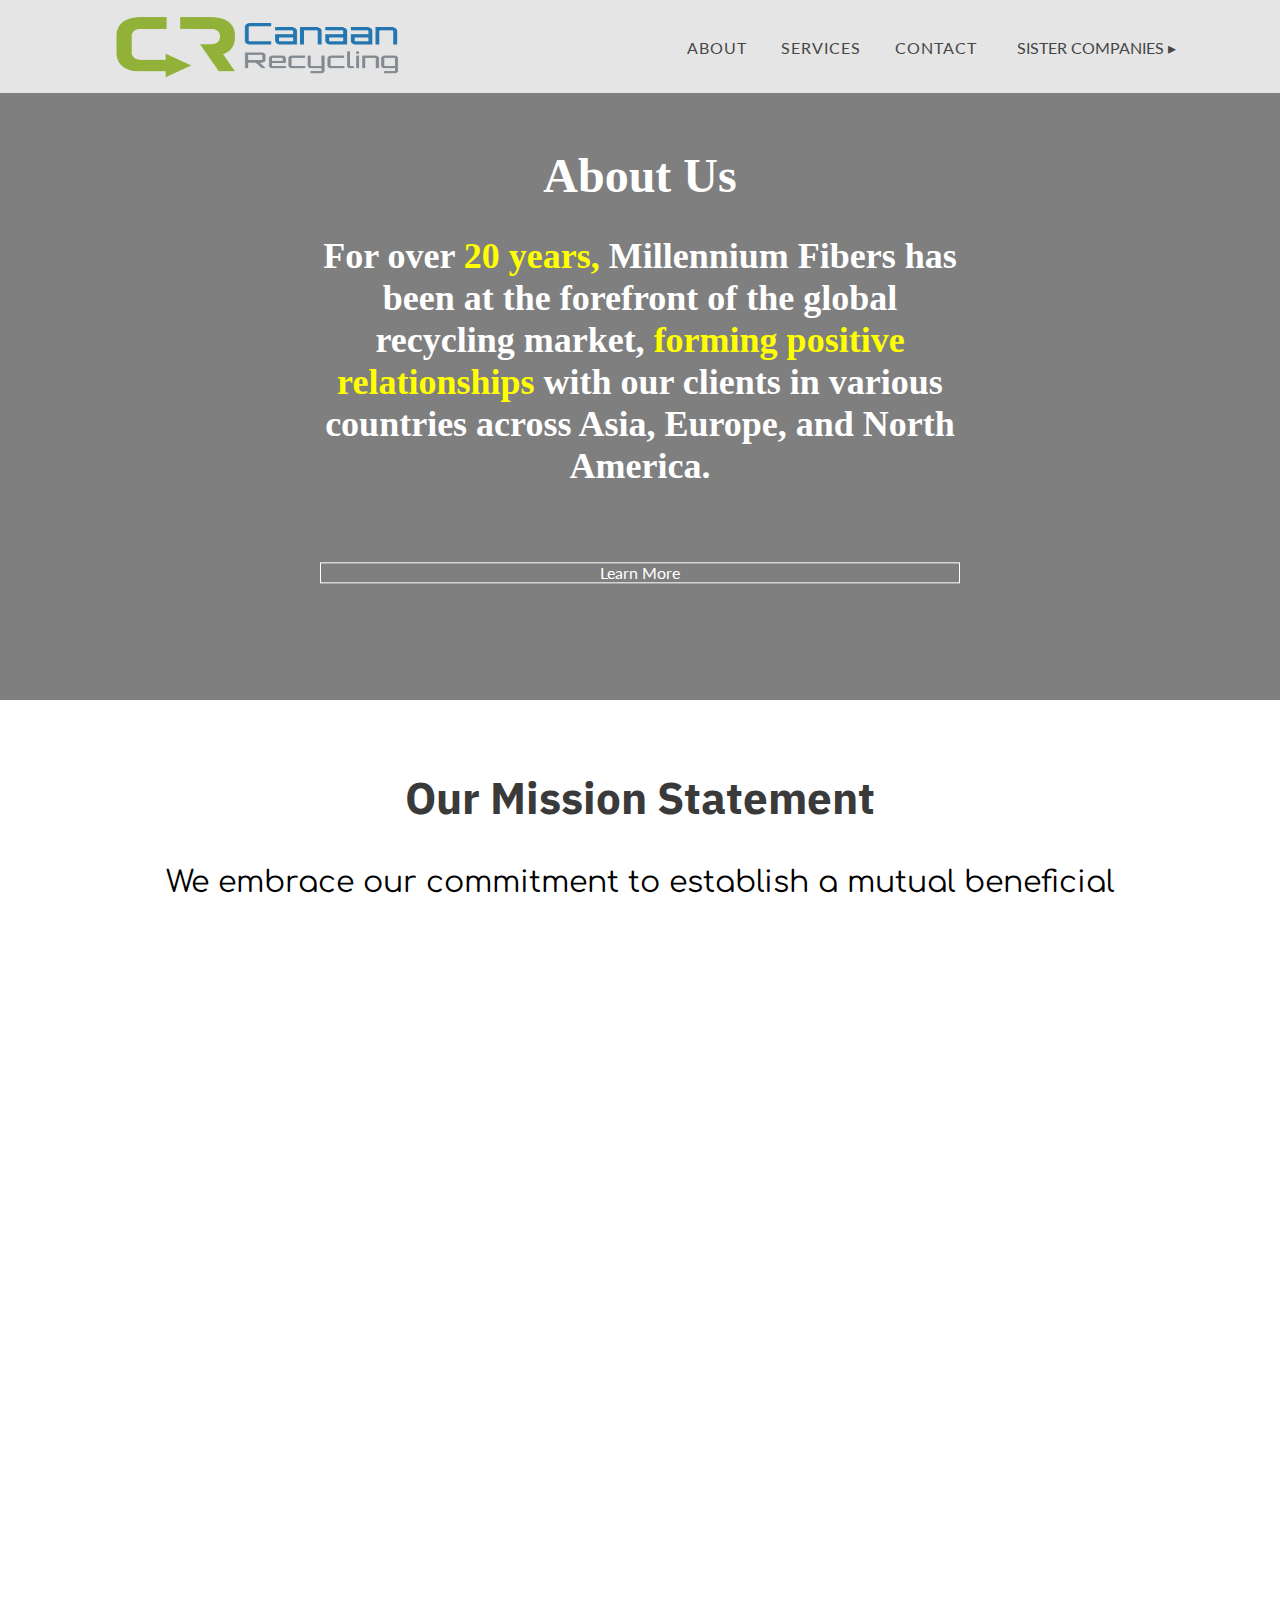
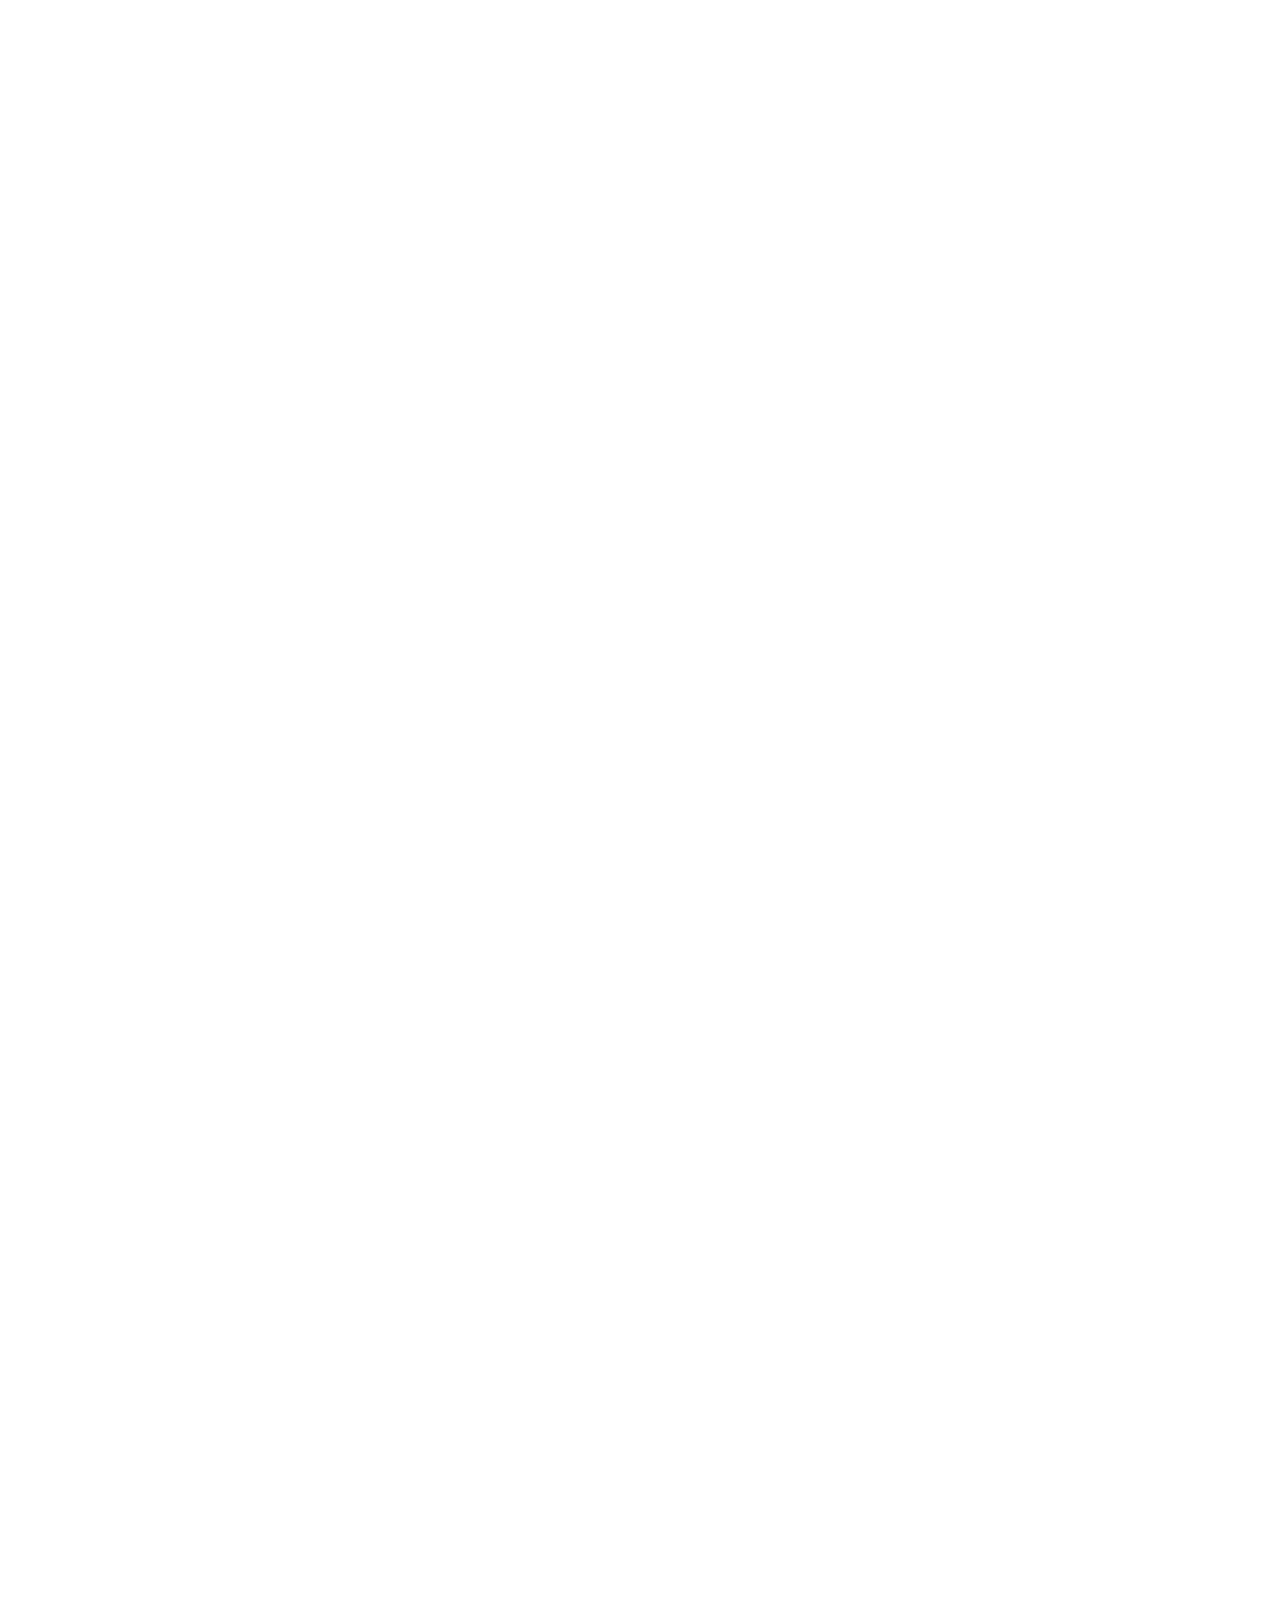
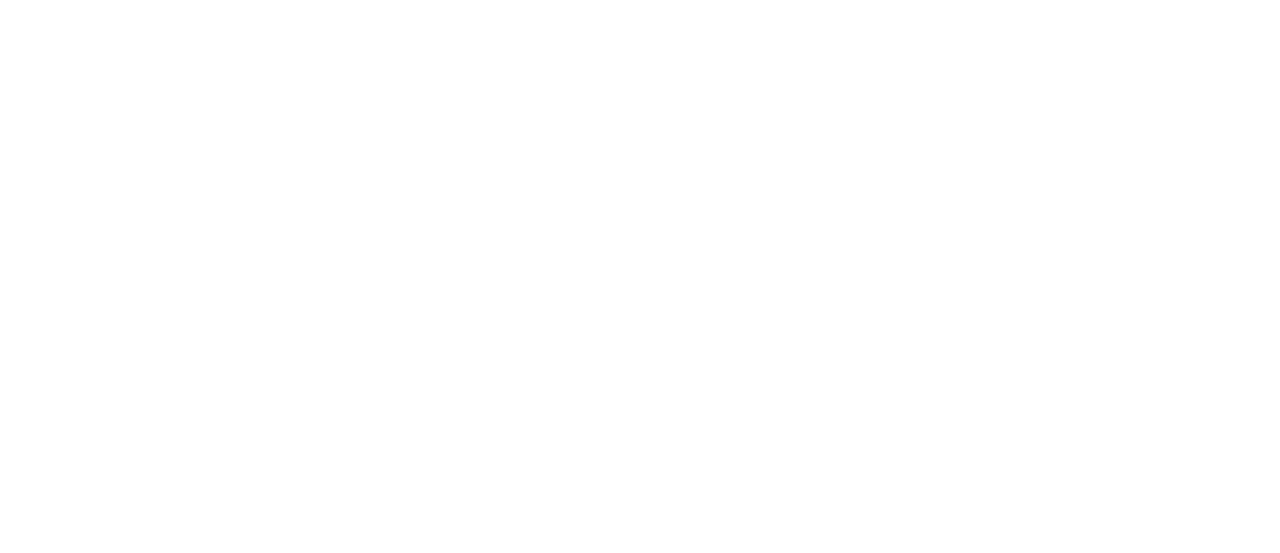
==== html/about.html @ 32dea56d "Added new logos and setting up template from MF website. So far we have home and about pages. Will a" ====
<!DOCTYPE html>
<html>
<head>
    <meta charset="utf-8">
    <title>Millennium Fibers - About Us</title>

    <link rel="icon" href="images/cxlogo.png">
    <!-- <link rel="stylesheet" media="screen and (min-width: 100px) and (max-width: 380px)" type="text/css" href="styles/mobileStyleSheet.css"> -->
    <link rel="stylesheet" type="text/css"
          href="../css/styles.css">
    <meta name="viewport" content="width=device-width, initial-scale=1">

</head>

<body>

<!-- Contains entire page -->
<div class="header-wrapper">
    <div class="nav-header">
        <div class="nav-logo-div">
            <a href="../index.html"><img src="../images/cr-logo-72.png" alt="Company Logo"></a>
        </div>

        <label for="toggle">&#8801;</label>
        <input type="checkbox" id="toggle"/>

        <ul class="navbar-nav">
            <li><a href=html/about.html>ABOUT</a></li>
            <li><a href="#">SERVICES</a></li>
            <li><a href="#">CONTACT</a></li>
            <li>
                <!--<a href="http://www.canaanxpress.com" target="_blank">SISTER COMPANIES</a>-->
                <div class="dropdown">
                    <button class="dropbtn" onClick="myFunction()">SISTER COMPANIES </button>

                    <div id="myDropdown" class="dropdown-content">
                        <a href="http://www.canaanxpress.com" target="_blank">CANAAN XPRESS</a>
                        <a href="http://www.millenniumfibers.com" target="_blank">MILLENNIUM FIBERS</a>
                    </div>
                </div>
            </li>
        </ul>
    </div>
</div>

<div id="page-container">
    <div id="main">

        <div class="bottles-img-container" style="height: 700px; margin-bottom: 0;">
            <div class="tint"></div>
            <div class="centered" id="aboutUsCentered">
                <h1>About Us</h1>
                <h2>For over <span style="color: yellow; font-family: 'Tinos', serif;">20 years,</span> Millennium Fibers has been at the forefront of the global recycling market,
                    <span style="color: yellow; font-family: 'Tinos', serif;">forming positive relationships</span> with our clients in various countries across Asia, Europe, and North America.</h2>
                <a class="learn-more-btn" href="#jumpToChart" style="padding: 0;">Learn More</a>
            </div>
        </div>

        <div class="below-main">
           <h1>Our Mission Statement</h1>
            <p>We embrace our commitment to establish a mutual beneficial relationship with
            our supplier on a long term basis.</p>
        </div>
        <div class="third-div">
            <div class="left-div" style="position: relative;">
                <h2 style="margin-top: 0;" id="h2-next-to-seal">Millennium Fibers, Inc.</h2>
                <img src="../images/mf-seal-gold.png" alt="Company Seal" class="seal">
                <p class="about-text">Established in 1998, Millennium Fibers is a diversified recycling firm that produces and transacts
                    fiber materials among domestic and international markets. </p>
                <p class="about-text" style="margin-bottom: 40px;"> Representatives of our company understand the dynamics of this industry
                    and our analysis on commodity trends secure competitive prices for both up
                    and downswing markets.</p>
                <a class="contact-us-btn" href="../html/contact.html">Contact Us</a>
            </div><div class="right-div">
            <img src="../images/about-splash-image.jpg" alt="Assorted Material photo">
        </div>
        </div>

        <div class="fourth-div">
            <div class="right-div" id="right-id">
                <img src="../images/material.jpg" alt="material">
            </div><div class="left-div">
                <h2>All Dimensions of Paper Commodities</h2>
                <p class="about-text">Millennium Fibers has aggressively extended its corporate structure
                since our initial incorporation. Our partnership with more than 300
                suppliers over the United States enables us to include production segments
                of secondary fibers during this vertical integration. Therefore,
                our services extend to cover all dimensions of paper commodities:</p>
            </div>
        </div>

        <div class="bar-div">
            <ul>
                <li>Old Corrugated Containers (OCC)</li>
                <li>Old News Papers (ONP)</li>
                <li>White Ledger</li>
                <li>Office Paper</li>
                <li id="jumpToChart">Hard White</li>
            </ul>
            <p style="padding-bottom: 40px; padding-left: 10px;">And many more!</p>
        </div>
        <div class="fifth-div">
            <div class="left-div">
                <h2 style="margin-top: 0;">Solid Domestic & International Networks</h2>
                <p class="about-text">We are proud to be a leading supplier to China, currently the most active and
                opportunistic market in recycling. We've established solid international relationships
                with Asia, India, Malaysia, and Europe, which allowed our potential to grow in
                paper tonnage and customer/supplier base.</p>
                <p class="about-text">In addition to our success overseas, Millennium Fibers is confident in its domestic
                services offered throughout the United States and Canada. Numerous mills support
                us in addition to our regular business with America: the behemoth of the recycling industry.
                These connections demonstrate our capability as an entrepreneur and therefore will guarantee
                your complete satisfaction with our service.</p>
            </div><div class="right-div" id="twoPics">
            <img src="../images/mf-flowchart-black.png" alt="Company Flowchart">
            <img src="../images/sky-containers.jpeg" alt="Containers Open Sky" id="bottomPic">
        </div>
        </div>
        <div class="sixth-div">
            <div class="right-div" id="right-id-2">
                <img src="../images/ISRI.jpg" alt="Containers Open Sky Photo" style="margin-top: 10px;">
            </div><div class="left-div">
            <h2>Growth with Dedication</h2>
            <p class="about-text">As Millenium Fibers continues as a strong leader in the
            recycling market, we strive to transcend our growth margin and corporate image, as well
            as consumer expectations. We proudly declare our membership in the institute of
            Scrap Recycling Industries (ISRI) and Paper Scrap Chapter (PSI), our initial approach
            to access a larger consumer directory as we continue to amass our reputation.</p>
        </div>
        </div>

        <div class="footer-div">

            <div style="">
                <img src="../images/cr-footer-logo-300.png" alt="Company Logo 2" id="footer-img">
                <p class="address">Phone: (516) 887-2940</p>
                <p class="address">Fax: (973) 710-4654 </p>
                <p class="address">60 S. Franklin Ave. Valley Stream, NY 11580</p>
                <a id="copyright" style="font-size: 16px;" href="http://www.nickpinzon.com" target="_blank">&#xA9; 2019&nbsp;&nbsp;&nbsp;nickpinzon.com</a>
            </div>

        </div>

    </div>


</div>


</body>

</html>
---- css/styles.css ----
@import url('https://fonts.googleapis.com/css?family=Libre+Baskerville&display=swap');
@import url('https://fonts.googleapis.com/css?family=Lato');
@import url('https://fonts.googleapis.com/css?family=Tinos&display=swap');
@import url('https://fonts.googleapis.com/css?family=IBM+Plex+Sans:700&display=swap');
@import url('https://fonts.googleapis.com/css?family=Comfortaa|IBM+Plex+Sans:100,700&display=swap');
@import url('https://fonts.googleapis.com/css?family=Comfortaa|IBM+Plex+Sans:100,700|Quicksand&display=swap');
@import url('https://fonts.googleapis.com/css?family=Questrial&display=swap');

html, body {
    height: 100%;
    background-color: #fff !important;
    overflow-x: hidden !important;
}

body {
    position: relative;
    min-height: 100%;
    overflow-x: auto;
    margin: 0;
}

/* Dropdown Button */
.dropbtn {
    color: #383838;
    font-family: 'Lato', sans-serif;
    font-size: 16px;
    border: none;
    cursor: pointer;
    /*padding: 0 0 3px 0;*/
    transition: .5s;
    display: inline-block;
    /*margin-top: 41px;*/
    background: transparent;
}

/* Dropdown button on hover & focus */
.dropbtn:hover, .dropbtn:focus {
    outline: 0;

}

.dropbtn:hover {
    /*color: #d9d9d9;*/
}

.dropdown-content a:hover:before{
    visibility: hidden;
}

/* Change color of dropdown links on hover */
.dropdown-content a:hover {
    /*background-color: #ddd;*/
    color: #383838;
    font-size: 20px;
}

/* The container <div> - needed to position the dropdown content */
.dropdown {
    position: relative;
    display: inline-block;
}

/* Dropdown Content (Hidden by Default) */
.dropdown-content {
    display: none;
    position: absolute;
    background-color: #f1f1f1;
    min-width: 160px;
    box-shadow: 0px 8px 16px 0px rgba(0,0,0,0.2);
    z-index: 1;
    transition: visibility 0s .4s, opacity .4s, top .4s;
}



.dropdown-content a {
    color: #fff;
    display: block;
    padding: 0px 10px;
    text-decoration: none;
    transition: .5s;
}

.dropdown-content.show {
    visibility: visible;
    opacity: 1;
    transition: visibility 0s, opacity .4s, top .4s;
}

.dropdown-content.show a {
    padding: 0px;
    margin: 0px;
    color: #383838;
}


/* Links inside the dropdown */
.dropdown-content a {
    /*color: black;*/
    padding: 0px 16px;
    text-decoration: none;
    display: block;
}

/* Show the dropdown menu (use JS to add this class to the .dropdown-content container when the user clicks on the dropdown button) */
.show {
    display:block;
}

.hide {
    opacity: 0;
    height: 0 !important;
}

#myDropdown a {
    color: #383838;
    padding: 14px;
    -webkit-text-fill-color: #3a3a3a;
}

#myDropdown a:hover {
    color: #383838;
    font-size: 16px;
    opacity: 0.7;
}

#myDropdown a:before{
    visibility: hidden;
    color: #383838;
}

#toggle {
    display: none;
}

a {
    text-decoration: none;
    color: #FFF;
    white-space: nowrap;
}

a:visited{
    text-decoration: none;
    color: #fff;
}

a:active{
    text-decoration: none;
    color: #fff;
}

a:focus {
    text-decoration: none;
    color: #fff;
}

.header-wrapper {
    width: 100%;
    /*background-color: #fff;*/
    position: relative;
    z-index: 5;
    /*opacity: .9;*/
    /*top: 0;*/
    /*left: 0;*/
}


.header-img-container{
    position: relative;
    max-width: 1170px;
    background-color: #fff;
}

.header-img-container img{
    width: 1120px;
    margin-left: 20px;
    background-color: #fff;
}


.navbar-collapse{
    background-color: #61ADF8;
    width: 700px;

}

/*This contains the nav-header unordered list -- This is where we adjust the vertical height*/
.navbar-nav {
    height: 40px;
    text-align: center;
    margin: 20px auto 0 auto;
    display: inline-block;
    vertical-align: middle;
}

.header-wrapper{
    position: fixed;
    background: #fff;
    opacity: 0.8;
}

.nav-header {
    max-width: 1170px;
    margin: 0 auto;
}

.nav-logo-div{
    display: inline-block;
    margin-right: 220px;
}

.nav-logo-div a img{
    height: 73px;
    width: 300px;
    padding: 10px 0;
    vertical-align: middle;
    margin-left: 53px;
}

.navbar-nav li {
    display: inline-block;
    margin: 0 15px;
    position: relative;
}

.navbar-nav li a:hover {
    color: #fff;
}

.navbar-nav li a:before {
    content: "";
    position: absolute;
    width: 100%;
    height: 2px;
    top: 23px;
    left: 0;
    background-color: #383838;
    visibility: hidden;
    -webkit-transform: scaleX(0);
    transform: scaleX(0);
    -webkit-transition: all 0.3s ease-in-out 0s;
    transition: all 0.3s ease-in-out 0s;
}

.navbar-nav li a:hover:before {
    visibility: visible;
    -webkit-transform: scaleX(1);
    transform: scaleX(1);
}

.dropbtn:before {
    content: "";
    position: absolute;
    width: 100%;
    height: 2px;
    bottom: 0;
    left: 0;
    top: 23px;
    background-color: #383838;
    visibility: hidden;
    -webkit-transform: scaleX(0);
    transform: scaleX(0);
    -webkit-transition: all 0.3s ease-in-out 0s;
    transition: all 0.3s ease-in-out 0s;
}

.dropbtn:after{
    content: '\25b8';
}

.dropbtn:hover:after{
    content: '\25be';
}

.dropbtn:hover:before {
    visibility: visible;
    -webkit-transform: scaleX(1);
    transform: scaleX(1);

}

.navbar-nav li a {
    font-family: 'Lato', sans-serif;
    display: inline-block;
    -webkit-text-fill-color: #383838;
    letter-spacing: 1px;
    z-index: 2;
}

.container {
    min-width: 100%;
    position: fixed;
}


.wrap-header {
    background-color: white;
    margin: 0;
}

.truck-logo-subtext {
    color: #777;
    font-size: 20px;
}

.truck-logo-subtext:hover {
    color: #777;
    text-decoration: none;
}


#page-container {
    background-color: #fff;
    margin: 0 auto;
    width: 100%;
}

#main {
    margin: 0 auto;
    width: 100%;
    background-color: #fff;
    text-justify: inter-word;
}

#group-photo{
    height: 600px;
    width: 950px;
    border: 2px solid #d9d9d9;
}

#right-main{
    margin-top: 20px;
    display: inline-block;
    width: 745px;
    padding-left: 25px;
    margin-bottom: 15px;
}

#sidebar-img{
    height: 50px;
    width: 100px;
    padding-bottom: 7px;
}

.below-main{
    margin: 40px auto 0 auto;
    background-color: #fff;
    max-width: 1170px;
    padding: 0 58px;
    display: inline-block;
    text-align: center;
}

.below-main h1 {
    font-family: 'IBM Plex Sans', sans-serif;
    font-size: 44px;
    color: #3A3A3A;
}

.below-main p{
    font-family: 'Comfortaa', cursive;
    font-size: 30px;
    line-height: 54px;
    padding-left: 58px;
    padding-right: 58px;
}

.left-div{
    background: #fff;
    display: inline-block;
    vertical-align: top;
    text-align: left;
    max-width: 590px;
    padding-left: 53px;
}

.left-div h2 {
    font-family: 'IBM Plex Sans', sans-serif;
    color: #339933;
    font-size: 38px;
}

.left-div ul {
    margin-left: 40px;
}


.left-div ul li{
    font-family: 'Lato', sans-serif;
    margin: 25px 0;
    font-size: 22px;
}

.about-text{
    font-family: 'Quicksand', sans-serif;
    font-size: 24px;
    margin-right: 20px;
    line-height: 30px;
}

.right-div{
    background: #fff;
    display: inline-block;
    vertical-align: middle;
    max-width: 432px;
    padding-right: 53px;
}

#right-id{
    padding-left: 53px;
    padding-right: 0;
    margin-top: 43px;
}

#right-id-2{
    padding-left: 53px;
    padding-right: 0;
    margin-top: 43px;
}

#recycleLogo{
    max-height: 400px;
    max-width: 400px;
    height: auto;
    width: 100%;
    margin-top: 40px;
    margin-left: 32px;
}

.right-div img{
    width: 100%;
    max-height: 288px;
}

.third-div{
    margin: 80px auto 0 auto;
    max-width: 1170px;
}

.fourth-div{
    margin: 0 auto;
    max-width: 1170px;
}

.fifth-div{
    margin: 0 auto;
    max-width: 1170px;
}

.sixth-div{
    margin: 0 auto 50px auto;
    max-width: 1170px;
}

.bar-div{
    width: 100%;
    margin: 100px auto;
    background: #3A3A3A;
    text-align: center;
}

.bar-div ul li{
    font-family: 'IBM Plex Sans', sans-serif;
    display: inline-block;
    font-size: 32px;
    color: #e8e8e8;
    margin: 40px 45px 0 15px;
    font-weight: bold;
    list-style-type: inherit;
}

.bar-div p{
    font-family: 'IBM Plex Sans', sans-serif;
    font-size: 36px;
    color: #00cc00;
    font-weight: bold;
}

.column-div{
    margin: 100px auto 0 auto;
    max-width: 1370px;
    vertical-align: top;
    text-align: center;
}

.column-div h1{
    font-family: 'IBM Plex Sans', sans-serif;
    font-size: 46px;
    color: #339933;
}

.column{
    display: inline-block;
    margin: 0 3.1% 1em;
    padding: 15px;
    height: 100%;
    width: 301px;
    vertical-align: top;
    background: #fff;
}

#column-id{
    min-width: 290px;
    background: #3a3a3a;
    margin: 45px;
    border: 1px #fff solid;
    padding: 20px;
}

.column p{
    font-family: 'Questrial', sans-serif;
    color: #3A3A3A;
    font-size: 22px;
    text-align: center;
}

.column h3{
    font-family: 'Questrial', sans-serif;
    color: #3A3A3A;
    font-size: 28px;
}

.column h2{
    font-family: 'IBM Plex Sans', sans-serif;
    color: #339933;
    font-size: 30px;
    margin-bottom: 20px;
}

.phone-fax-container{
    margin-bottom: 25px;
    margin-right: 20px;
}

.phone-fax-container a{
    color: #fff;
    font-family: 'Quicksand', sans-serif;
    font-size: 22px;
}

.icon{
    height: 35px;
    width: 35px;
    vertical-align: middle;
    margin-right: 12px;
}

a .circle{
    border-radius: 50%;
    width: 100%;
    height: 100%;
    min-width: 301px;
    min-height: 268px;
    filter: brightness(75%);
    /*position: absolute;*/
    /*top: 0;*/
    /*left: 0;*/
    /*margin: 0;*/
    /*padding: 0;*/
}

a .circle:hover{
    transition: 0.4s ease;
    filter: brightness(100%);
}

a .circle:visited{
    transition: 0.4s ease;
}

.main-img-container {
    margin: 0 auto 50px auto;
    position: relative;
    text-align: center;
    min-height: 600px;
    background-image: url('../images/plains.jpg');
    background-size: cover;
}

.bottles-img-container {
    margin: 0 auto 50px auto;
    position: relative;
    text-align: center;
    min-height: 400px;
    background-image: url('../images/bottles-cropped.jpg');
    background-size: cover;
}

.tint{
    width: 100%;
    height: 100%;
    background: #000;
    opacity: 0.5;
    position: absolute;

}


.slide {
    width: 100%;
    /*min-width: 1080px;*/
    /*max-width: 1110px;*/
    text-align: center;
    transition: opacity 3s linear;
    filter: brightness(50%);
}

#commodities{
    font-family: 'Quicksand', sans-serif;
    font-size: 42px;
    color: #3a3a3a;
    padding-top: 60px;
}

.centered {
    position: absolute;
    top: 50%;
    left: 50%;
    transform: translate(-50%, -50%);
}

.centered h1{
    color: #fff;
    font-family: 'Tinos', serif;
    font-size: 48px;
}

.centered h2{
    color: #fff;
    font-family: 'Tinos', serif;
    font-size: 36px;
}

.pos-left {
    position: absolute;
    top: 30%;
    left: 15%;
    transform: translate(-15%, -30%);
}

.pos-left h1{
    color: #fff;
    font-family: 'Tinos', serif;
    font-size: 48px;
}

.learn-more-btn{
    display: block;
    border: 1px #fff solid;
    font-family: 'Lato', sans-serif;
    margin-top: 75px;
    padding: 10px 0;

}

.learn-more-btn:hover{
    background: #fff;
    -webkit-text-fill-color: #3A3A3A;
    transition: 0.4s ease;
}

.phone-num{
    color: #fff;

}

.phone-num:visited {
    color: #fff;
}

.phone-num:hover{
    transition: 0.4s ease;
    color: #00cc00;
}

.directions-btn{
    display: block;
    border: 1px #fff solid;
    font-family: 'Quicksand', sans-serif;
    /*margin-top: 75px;*/
    padding: 10px 0;
    color: #fff;
    font-size: 16px;

}

.directions-btn:visited{
    color: #fff;
}

.directions-btn:hover{
    border-color: #00cc00;
    color: #00cc00;
    transition: 0.4s ease;
}

.contact-us-btn{
    border: 1px #3a3a3a solid;
    font-family: 'Quicksand', sans-serif;
    margin-left: 3px;
    color: #3a3a3a;
    text-align: center;
    padding: 15px 50px;
    font-size: 24px;
}

.contact-us-btn:visited{
    background: #fff;
    -webkit-text-fill-color: #3a3a3a;
    transition: 0.4s ease;
}

.contact-us-btn:hover{
    background: #3a3a3a;
    -webkit-text-fill-color: #00cc00;
    transition: 0.4s ease;
}

.email-btn{
    display: block;
    border: 1px #3a3a3a solid;
    font-family: 'Quicksand', sans-serif;
    /*margin-top: 75px;*/
    padding: 10px 0;
    color: #3a3a3a;
    font-size: 16px;
    border-radius: 22px;

}

.email-btn:visited{
    color: #3a3a3a;
}

.email-btn:hover{
    background: #3a3a3a;
    color: #fff;
    transition: 0.4s ease;
}

.contact-main{

}

.contact-main h1{
    font-family: 'Quicksand', sans-serif;
    font-size: 38px;
    margin-top: 0;
}

#contactForm{
    /*background-color: maroon;*/
    display: inline-block;
    text-align: center;
    margin: 45px 0;
    width: 100%;
    max-width: 640px;
}

#contactForm p {
    padding: 20px 0 0 20px;
    font-size: 18px;
}

#contactForm input[type=text] {
    width: 45%;
    padding: 12px 20px;
    margin: 8px;
    box-sizing: border-box;
    font-family: 'Quicksand', sans-serif;
    font-size: 16px;
}

#contactForm button{
    width: 163px;
    height: 40px;
    font-family: 'Lato', sans-serif;
    background-color: #3a3a3a;
    color: #fff;
    font-size: 16px;
    border: 1px #fff solid;
}

#contactForm button:hover{
    border-color: #00cc00;
    color: #00cc00;
    transition: 0.4s ease;
    cursor: pointer;
}

#contactForm span{
    color: red;
    /*padding-left: 43px;*/
}

.g-recaptcha{
    margin-left: 18px;
}

span {
    font-family: 'Lato', sans-serif;
}

#contactForm textarea {
    width: 93.6%;
    padding: 12px 20px;
    margin: 8px 0;
    box-sizing: border-box;
    resize: vertical;
    font-family: 'Quicksand', sans-serif;
    font-size: 16px;
    height: 150px;
}

/* For Javascript */

.modalDialog {
    position: fixed;
    font-family: Arial, Helvetica, sans-serif;
    top: 0;
    right: 0;
    bottom: 0;
    left: 0;
    background: rgba(0,0,0,0.8);
    z-index: 99999;
    opacity:0;
    -webkit-transition: opacity 400ms ease-in;
    -moz-transition: opacity 400ms ease-in;
    transition: opacity 400ms ease-in;
    pointer-events: none;
}

.modalDialog div h2{
    font-family: 'Comfortaa', cursive;
    font-size: 26px;
}

.modalDialog div p{
    font-family: 'Quicksand', sans-serif;
    line-height: 30px;
    font-size: 20px;
}

.modalDialog:target {
    opacity:1;
    pointer-events: auto;
}

.modalDialog > div {
    width: 400px;
    position: relative;
    margin: 10% auto;
    padding: 5px 20px 13px 20px;
    /*background: -moz-linear-gradient(#fff, #999);*/
    background: #d9d9d9;
    /*background: -o-linear-gradient(#fff, #999);*/
}

.close {
    background: #606061;
    color: #FFFFFF;
    line-height: 25px;
    position: absolute;
    right: -12px;
    text-align: center;
    top: -10px;
    width: 24px;
    text-decoration: none;
    font-weight: bold;
    -webkit-border-radius: 12px;
    -moz-border-radius: 12px;
    border-radius: 12px;
    -moz-box-shadow: 1px 1px 3px #000;
    -webkit-box-shadow: 1px 1px 3px #000;
    box-shadow: 1px 1px 3px #000;
}

.cancel {
    color: #fff;
    text-align: center;
    background: #3A3A3A;
    padding: 10px 0;
    display: block;
}

.close:hover {
    background: red;
}

.cancel:hover {
    opacity: 0.8;
}

/* End JavaScript CSS */

.footer-div {
    background-color: #05386b;
    height: 250px;
    width: 100%;
    padding-bottom: 10px;
}

.footer-div div{
    text-align: center;
}


#footer-img{
    height: 120px;
    width: 120px;
    margin-top: 21px;
}

#copyright {
    font-family: 'Lato', sans-serif;
}

/*Office Address*/
.address{
    color: white;
    font-family: 'Lato', sans-serif;
    letter-spacing: 1px;
    text-align: center;
}

#hb {
    display: none;
}

.footer-div a:hover {
    text-decoration: none;
}

.contact-footer {
    margin-top: 15px;
}


.slider-wrapper>.slide:first-child {
    opacity: 1;
}

label {
    margin: 0 30px 0 0;
    font-size: 30px;
    display: none;
    width: 30px;
    float: right;
    color: #FFF;
}

#toggle {
    display: none;
}

#benefits{
    text-align: left;
}

@media only screen and (max-width: 1190px){
    .left-div h2{
        margin-left: 0;
        text-align: center;
    }

    .left-div ul{
        margin-left: 0;
    }

    .left-div ul li{
        list-style-type: none;
    }
}

@media only screen and (max-width: 1243px){
    .benefits{
        text-align: center;
    }



    .left-div ul{
        margin: 0 auto;
        list-style-type: none;
    }

    .left-div ul li{
        text-align: left;
    }

    #home-left-div{
        text-align: center;
        padding-left: 0;
        padding-right: 53px;
    }
}

@media only screen and (max-width: 1127px){
    .left-div{
        padding-right: 53px;
        margin: 0 auto;
    }
    .right-div {
        margin-top: 40px;
        max-width: 590px;
        padding-left: 53px;
    }

    #right-id{
        padding-right: 53px;
    }

    #right-id-2{
        padding-right: 53px;
    }

    .right-div img{
        text-align: center;
    }
}

@media only screen and (max-width: 1109px){
    .column{
        display: block;
        text-align: center;
        margin: 20px auto;
    }

    #column-id{
        margin: 20px auto;
    }

    #column-div-id{
        padding-top: 20px;
    }

    #contactForm{
        width: 100%;
    }

    .column-div{
        margin: 20px auto;
    }
}

@media only screen and (max-width: 1036px){
    label {
        display: block;
        cursor: pointer;
        margin-top: 30px;
        padding: 0 0 5px 12px;
        border: 1px solid #3a3a3a;
        border-radius: 10px;
        color: #3a3a3a;

    }

    label:active {
        background: #3a3a3a;
        color: #fff;

    }

    .nav-logo-div{
        margin-right: 0px;
    }

    .navbar-nav li a:hover {
        color: #d9d9d9;
        font-size: 18px;
    }

    .navbar-nav {
        text-align: center;
        width: 100%;
        max-height: 0px;
        display: none;
        clear: both;
        float: none;
    }

    .navbar-nav li{
        float: none;
        padding: 0;
        display: block;
        margin: 15px 0;
    }

    .navbar-nav li a {
        display: block;
        padding-right: 50px;
        padding-top: 5px;
    }

    .navbar-nav li a:hover:before {
        visibility: hidden;
    }

    #toggle:checked + .navbar-nav {
        display: block;
        transition-property: all;
        transition-duration: .2s;
        transition-timing-function: ease-in-out;
        min-height: 160px;
        padding-left: 30px;
    }

}

@media only screen and (max-width: 736px){
    #recycleLogo{
        margin-left: 0;
    }
}

@media only screen and (max-width: 651px){
    .right-div{

    }
}

@media only screen and (max-width: 321px){
    .nav-logo-div a img{
        height: 55px;
        width: 90px;
        margin-left: 10px;
    }
    .nav-logo-div{
        margin-top: 16px;
        margin-left: 20px;
    }

    .below-main{
        margin-top: 0;
        padding-left: 0;
        padding-right: 0;
    }

    .left-div h2{
        margin-left: 0;
        text-align: center;
    }

    .left-div ul{
        margin-left: 10px;
    }

    #recycleLogo{
        margin: 27px 0 0 0;
    }

    .pos-left{
        left: 33.5%;
    }

    .third-div{
        margin-top: 0;
    }

    .about-text{
        font-size: 18px;
        border-right: none;
        /*margin-left: 40px;*/
    }

    .footer-div{
        padding-bottom: 30px;
    }

    .pos-left h1{
        font-size: 38px;
    }

    #column-id{
        padding: 0;
    }

    #column-id h2{
        font-size: 24px;
    }

    #column-id p{
        font-size: 16px;
    }

    #column-id a{
        font-size: 16px;
    }

    .directions-btn{
        margin: 8px;
    }

    #contactForm{
        text-align: left;
    }

    #contactForm textarea{
        margin-left: 8px;
    }

    #contactForm input[type=text]{
        width: 93.6%;
    }

    .g-recaptcha{
        margin-left: 8px;
        width: 93.6%;
    }

    #openModal div h2{
        font-size: 20px;
    }

    #openModal div p{
        font-size: 16px;
    }

    #openModal div{
        width: 250px;
    }

    #openModal2 div h2{
        font-size: 20px;
    }

    #openModal2 div p{
        font-size: 16px;
    }

    #openModal2 div{
        width: 250px;
    }

    #openModal2{
        overflow-y: scroll;
    }

    #openModal3 div h2{
        font-size: 20px;
    }

    #openModal3 div p{
        font-size: 16px;
    }

    #openModal3 div{
        width: 250px;
    }

    #openModal4 div h2{
        font-size: 20px;
    }

    #openModal4 div p{
        font-size: 16px;
    }

    #openModal4 div{
        width: 250px;
    }

    #openModal5 div h2{
        font-size: 20px;
    }

    #openModal5 div p{
        font-size: 16px;
    }

    #openModal5 div{
        width: 250px;
    }

    #openModal5{
        overflow-y: scroll;
    }

    #openModal6 div h2{
        font-size: 20px;
    }

    #openModal6 div p{
        font-size: 16px;
    }

    #openModal6 div{
        width: 250px;
    }

    #openModal7 div h2{
        font-size: 20px;
    }

    #openModal7 div p{
        font-size: 16px;
    }

    #openModal7 div{
        width: 250px;
    }

    #openModal8 div h2{
        font-size: 20px;
    }

    #openModal8 div p{
        font-size: 16px;
    }

    #openModal8 div{
        width: 250px;
    }

    #openModal9 div h2{
        font-size: 20px;
    }

    #openModal9 div p{
        font-size: 16px;
    }

    #openModal9 div{
        width: 250px;
    }

    #openModal9{
        overflow-y: scroll;
    }

    #openModal10 div h2{
        font-size: 20px;
    }

    #openModal10 div p{
        font-size: 16px;
    }

    #openModal10 div{
        width: 250px;
    }

    #openModal11 div h2{
        font-size: 20px;
    }

    #openModal11 div p{
        font-size: 16px;
    }

    #openModal11 div{
        width: 250px;
    }

    #openModal12 div h2{
        font-size: 20px;
    }

    #openModal12 div p{
        font-size: 16px;
    }

    #openModal12 div{
        width: 250px;
    }
}

@media only screen and(min-width: 347px){
    .footer-div{
        padding-bottom: 60px;
    }
}

@media only screen and(min-width: 359px){
    .footer-div{
        padding-bottom: 30px;
    }
}


@media only screen and (max-width: 361px){
    .nav-logo-div a img{
        height: 55px;
        width: 90px;
        margin-left: 10px;
    }
    .nav-logo-div{
        margin-top: 16px;
        margin-left: 20px;
    }

    .below-main{
        margin-top: 0;
        /*padding-left: 0;*/
        padding-right: 0;
    }

    .left-div h2{
        margin-left: 0;
        text-align: center;
    }

    #home-left-div{
        padding-left: 30px;
        padding-right: 0;
    }

    .left-div ul{
        margin-left: 10px;
        list-style-type: initial;
    }

    #recycleLogo{
        margin: 27px 0 0 0;
    }

    #column-id h2{
        font-size: 26px;
    }

    #column-id p{
        font-size: 18px;
    }

    #column-id a{
        font-size: 18px;
    }

    .directions-btn{
        margin: 8px;
    }

    #contactForm{
        text-align: left;
    }

    #contactForm textarea{
        margin-left: 8px;
    }

    #contactForm input[type=text]{
        width: 93.6%;
    }

    .g-recaptcha{
        margin-left: 8px;
        width: 93.6%
    }

    #contactForm button{
        width: 43%;
    }

    #openModal div h2{
        font-size: 20px;
    }

    #openModal div p{
        font-size: 16px;
    }

    #openModal div{
        width: 250px;
    }

    #openModal2 div h2{
        font-size: 20px;
    }

    #openModal2 div p{
        font-size: 16px;
    }

    #openModal2 div{
        width: 250px;
    }

    #openModal2{
        overflow-y: scroll;
    }

    #openModal3 div h2{
        font-size: 20px;
    }

    #openModal3 div p{
        font-size: 16px;
    }

    #openModal3 div{
        width: 250px;
    }

    #openModal4 div h2{
        font-size: 20px;
    }

    #openModal4 div p{
        font-size: 16px;
    }

    #openModal4 div{
        width: 250px;
    }

    #openModal5 div h2{
        font-size: 20px;
    }

    #openModal5 div p{
        font-size: 16px;
    }

    #openModal5 div{
        width: 250px;
    }

    #openModal5{
        overflow-y: scroll;
    }

    #openModal6 div h2{
        font-size: 20px;
    }

    #openModal6 div p{
        font-size: 16px;
    }

    #openModal6 div{
        width: 250px;
    }

    #openModal7 div h2{
        font-size: 20px;
    }

    #openModal7 div p{
        font-size: 16px;
    }

    #openModal7 div{
        width: 250px;
    }

    #openModal8 div h2{
        font-size: 20px;
    }

    #openModal8 div p{
        font-size: 16px;
    }

    #openModal8 div{
        width: 250px;
    }

    #openModal9 div h2{
        font-size: 20px;
    }

    #openModal9 div p{
        font-size: 16px;
    }

    #openModal9 div{
        width: 250px;
    }

    #openModal9{
        overflow-y: scroll;
    }

    #openModal10 div h2{
        font-size: 20px;
    }

    #openModal10 div p{
        font-size: 16px;
    }

    #openModal10 div{
        width: 250px;
    }

    #openModal11 div h2{
        font-size: 20px;
    }

    #openModal11 div p{
        font-size: 16px;
    }

    #openModal11 div{
        width: 250px;
    }

    #openModal12 div h2{
        font-size: 20px;
    }

    #openModal12 div p{
        font-size: 16px;
    }

    #openModal12 div{
        width: 250px;
    }
}

@media only screen and (max-width: 375px){
    .nav-logo-div a img{
        height: 55px;
        width: 90px;
        margin-left: 10px;
    }
    .nav-logo-div{
        margin-top: 16px;
        margin-left: 20px;
    }

    .below-main{
        margin-top: 0;
        padding-left: 0;
        padding-right: 0;
    }

    #home-left-div{
        padding-left: 15px;
        padding-right: 0;
    }

    .left-div h2{
        margin-left: 0;
        text-align: center;
    }

    .left-div ul{
        margin-left: 10px;
    }

    #recycleLogo{
        margin: 27px 0 0 0;
    }

    #contactForm{
        text-align: left;
    }

    #contactForm textarea{
        margin-left: 8px;
    }

    #contactForm input[type=text]{
        width: 93.6%;
    }

    .g-recaptcha{
        margin-left: 8px;
        width: 93.6%
    }

    #contactForm button{
        width: 43%;
    }

    #openModal div h2{
        font-size: 22px;
    }

    #openModal div p{
        font-size: 18px;
    }

    #openModal div{
        width: 250px;
    }

    #openModal2 div h2{
        font-size: 22px;
    }

    #openModal2 div p{
        font-size: 18px;
    }

    #openModal2 div{
        width: 250px;
    }

    #openModal2{
        overflow-y: scroll;
    }

    #openModal3 div h2{
        font-size: 22px;
    }

    #openModal3 div p{
        font-size: 18px;
    }

    #openModal3 div{
        width: 250px;
    }

    #openModal4 div h2{
        font-size: 22px;
    }

    #openModal4 div p{
        font-size: 18px;
    }

    #openModal4 div{
        width: 250px;
    }

    #openModal5 div h2{
        font-size: 22px;
    }

    #openModal5 div p{
        font-size: 18px;
    }

    #openModal5 div{
        width: 250px;
    }

    #openModal5{
        overflow-y: scroll;
    }

    #openModal6 div h2{
        font-size: 22px;
    }

    #openModal6 div p{
        font-size: 18px;
    }

    #openModal6 div{
        width: 250px;
    }

    #openModal7 div h2{
        font-size: 22px;
    }

    #openModal7 div p{
        font-size: 18px;
    }

    #openModal7 div{
        width: 250px;
    }

    #openModal8 div h2{
        font-size: 22px;
    }

    #openModal8 div p{
        font-size: 18px;
    }

    #openModal8 div{
        width: 250px;
    }

    #openModal9 div h2{
        font-size: 22px;
    }

    #openModal9 div p{
        font-size: 18px;
    }

    #openModal9 div{
        width: 250px;
    }

    #openModal9{
        overflow-y: scroll;
    }

    #openModal10 div h2{
        font-size: 22px;
    }

    #openModal10 div p{
        font-size: 18px;
    }

    #openModal10 div{
        width: 250px;
    }

    #openModal11 div h2{
        font-size: 22px;
    }

    #openModal11 div p{
        font-size: 18px;
    }

    #openModal11 div{
        width: 250px;
    }

    #openModal12 div h2{
        font-size: 22px;
    }

    #openModal12 div p{
        font-size: 18px;
    }

    #openModal12 div{
        width: 250px;
    }
}

@media only screen and (max-width: 414px){
    .nav-logo-div a img{
        height: 55px;
        width: 90px;
        margin-left: 10px;
    }
    .nav-logo-div{
        margin-top: 16px;
        margin-left: 20px;
    }

    .below-main{
        margin-top: 0;
        padding-left: 0;
        padding-right: 0;
    }

    .below-main h1{
        font-size: 32px;
        padding-left: 53px;
        padding-right: 53px;
    }

    .below-main p{
        font-size: 18px;
        line-height: 30px;
        text-align: center;
    }

    .left-div h2{
        margin-left: 0;
        text-align: center;
        font-size: 32px;
    }

    .about-text{
        text-align: center;
        font-size: 16px;
        margin-right: 0;
    }

    .contact-us-btn{
        margin-left: 0;
        padding: 10px 20px;
        font-size: 18px;
    }

    .left-div{
        text-align: center;
        padding-left: 20px;
        padding-right: 20px;
    }

    #home-left-div{
        padding-left: 30px;
        padding-right: 0;
    }

    .left-div ul{
        margin-left: 10px;
    }

    .left-div ul li{
        margin: 10px 45px 10px 0;
        font-size: 18px;
    }

    #recycleLogo{
        margin: 27px 0 0 0;
    }

    .third-div{
        margin-top: 0;
    }

    .third-div h2{
        font-size: 32px;
    }

    .third-div p{
        font-size: 16px;
    }

    .bar-div{
        margin-bottom: 30px;
        margin-top: 30px;
    }

    .bar-div ul{
        padding-top: 20px;
    }

    .bar-div ul li{
        font-size: 22px;
        margin: 10px 45px 10px 15px;
    }

    .bar-div p{
        font-size: 22px;
    }

    .pos-left{
        left: 32%;
    }

    .centered h1{
        font-size: 38px;
    }

    .centered h2{
        font-size: 28px;
    }

    .main-img-container{
        min-height: 500px;
    }

    #contactForm{
        text-align: left;
    }

    #contactForm textarea{
        margin-left: 8px;
    }

    #contactForm input[type=text]{
        width: 93.6%;
    }

    .g-recaptcha{
        margin-left: 8px;
        width: 93.6%
    }

    #contactForm button{
        width: 43%;
    }

    #openModal div h2{
        font-size: 22px;
    }

    #openModal div p{
        font-size: 18px;
    }

    #openModal div{
        width: 250px;
    }

    #openModal2 div h2{
        font-size: 22px;
    }

    #openModal2 div p{
        font-size: 18px;
    }

    #openModal2 div{
        width: 250px;
    }

    #openModal2{
        overflow-y: scroll;
    }

    #openModal3 div h2{
        font-size: 22px;
    }

    #openModal3 div p{
        font-size: 18px;
    }

    #openModal3 div{
        width: 250px;
    }

    #openModal4 div h2{
        font-size: 22px;
    }

    #openModal4 div p{
        font-size: 18px;
    }

    #openModal4 div{
        width: 250px;
    }

    #openModal5 div h2{
        font-size: 22px;
    }

    #openModal5 div p{
        font-size: 18px;
    }

    #openModal5 div{
        width: 250px;
    }

    #openModal5{
        overflow-y: scroll;
    }

    #openModal6 div h2{
        font-size: 22px;
    }

    #openModal6 div p{
        font-size: 18px;
    }

    #openModal6 div{
        width: 250px;
    }

    #openModal7 div h2{
        font-size: 22px;
    }

    #openModal7 div p{
        font-size: 18px;
    }

    #openModal7 div{
        width: 250px;
    }

    #openModal8 div h2{
        font-size: 22px;
    }

    #openModal8 div p{
        font-size: 18px;
    }

    #openModal8 div{
        width: 250px;
    }

    #openModal9 div h2{
        font-size: 22px;
    }

    #openModal9 div p{
        font-size: 18px;
    }

    #openModal9 div{
        width: 250px;
    }

    #openModal9{
        overflow-y: scroll;
    }

    #openModal10 div h2{
        font-size: 22px;
    }

    #openModal10 div p{
        font-size: 18px;
    }

    #openModal10 div{
        width: 250px;
    }

    #openModal11 div h2{
        font-size: 22px;
    }

    #openModal11 div p{
        font-size: 18px;
    }

    #openModal11 div{
        width: 250px;
    }

    #openModal12 div h2{
        font-size: 22px;
    }

    #openModal12 div p{
        font-size: 18px;
    }

    #openModal12 div{
        width: 250px;
    }
}
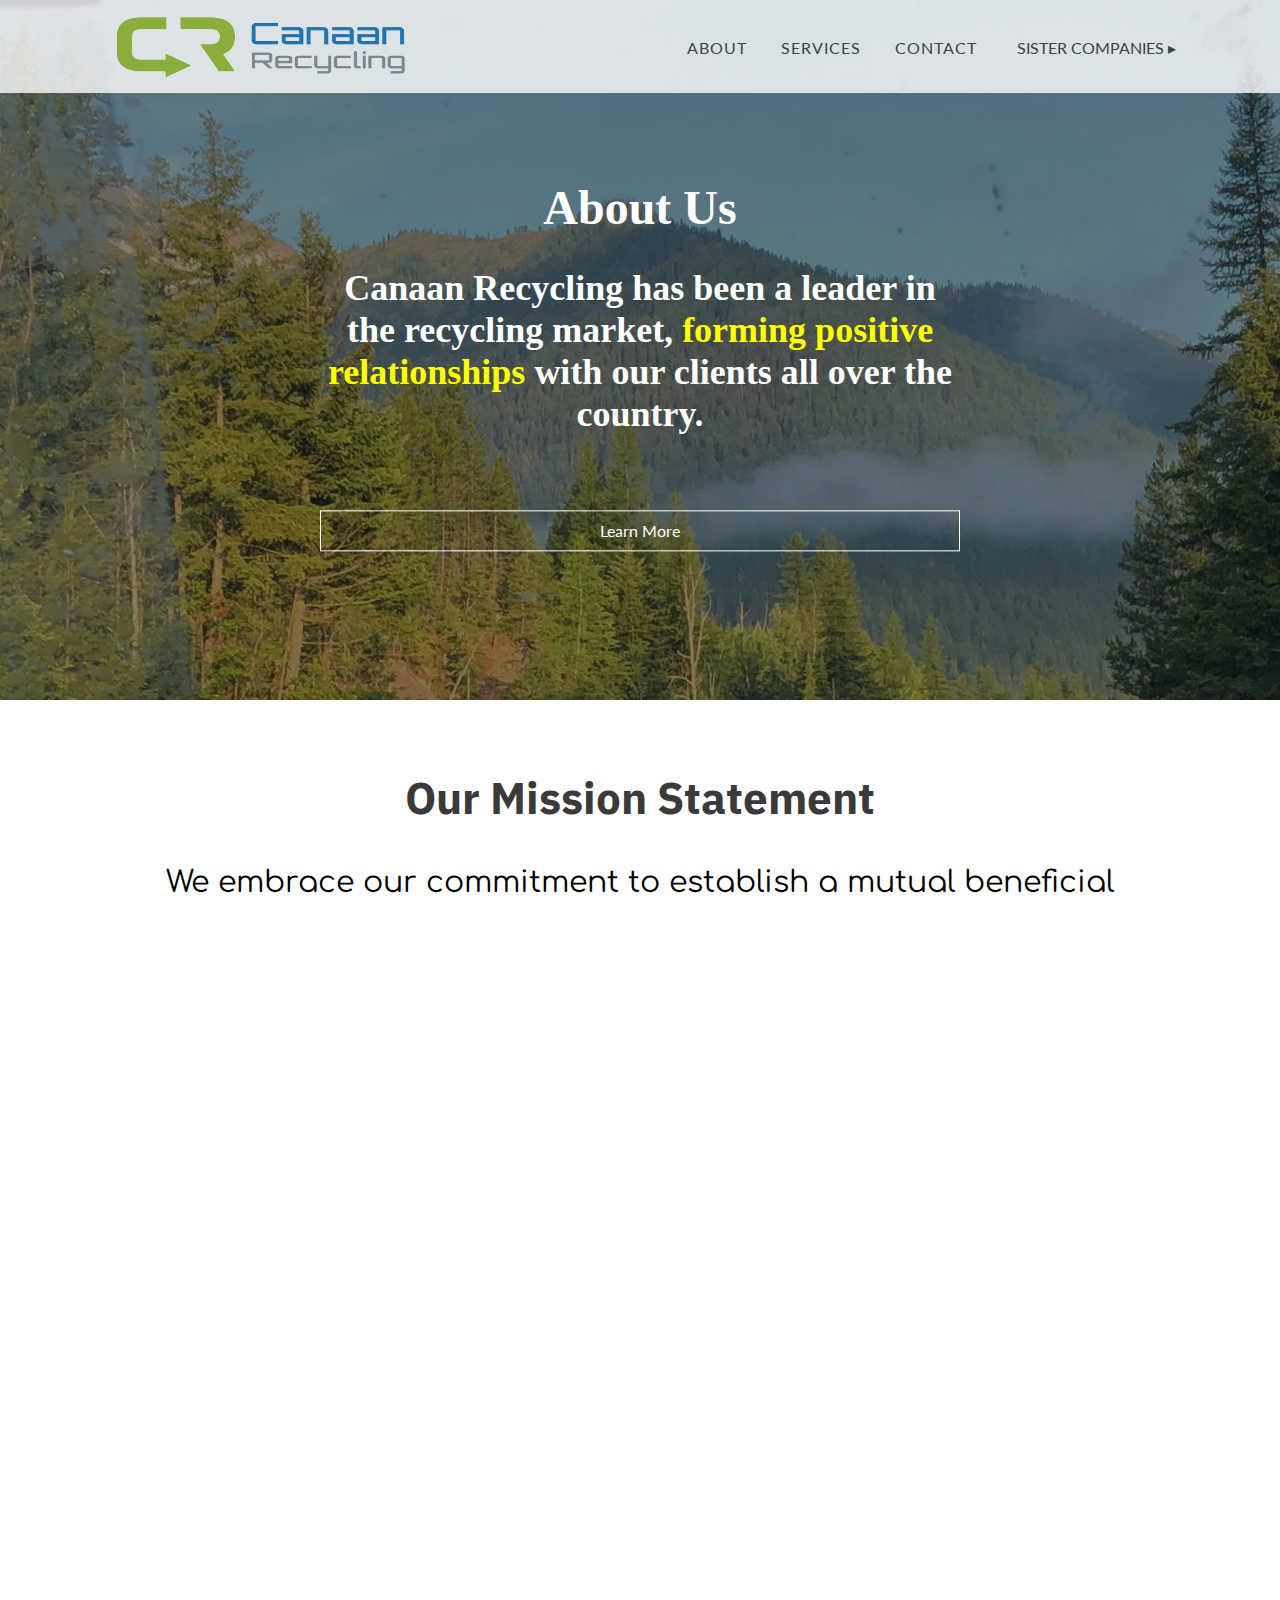
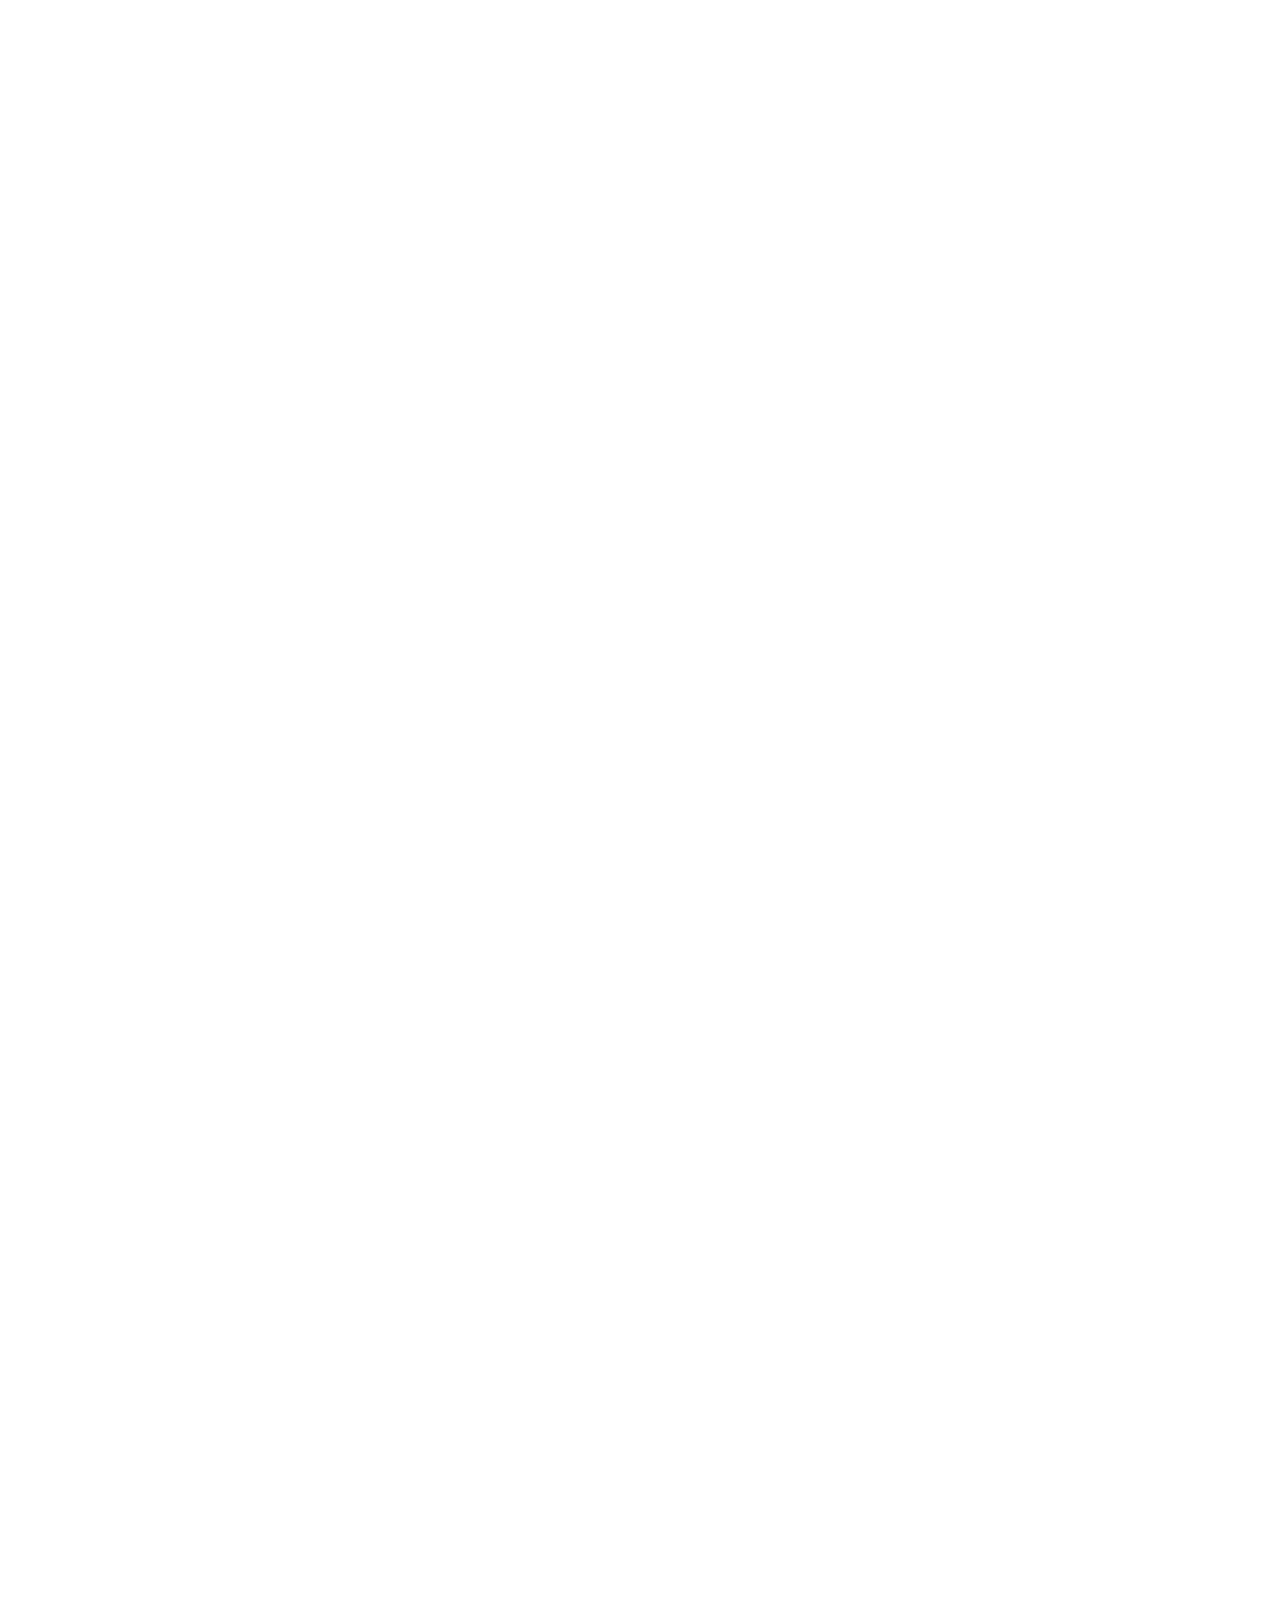
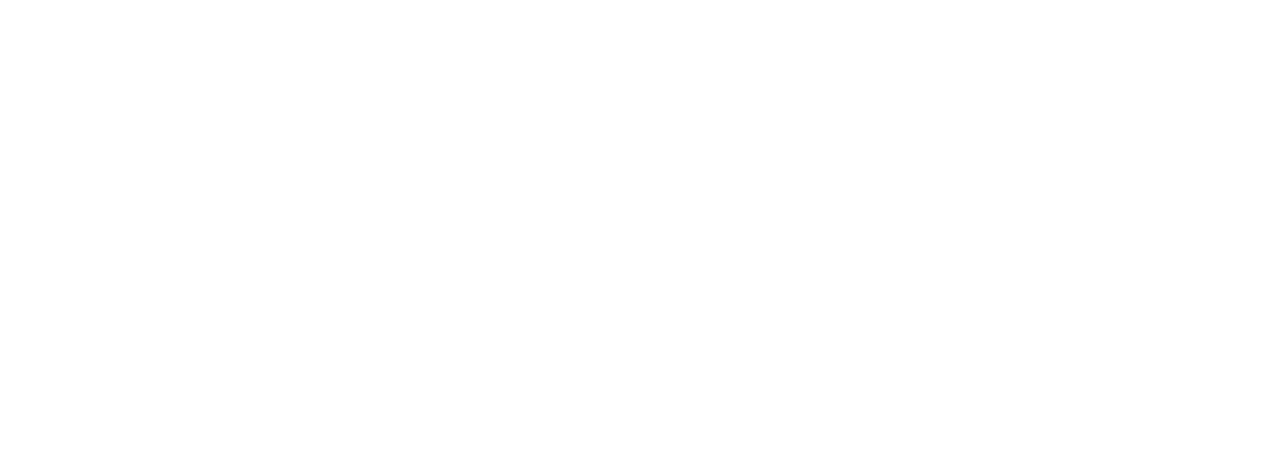
==== commit b59d7c8d: "Added new logos and setting up template from MF website. So far we have home and about pages. Will a" ====
--- a/html/about.html
+++ b/html/about.html
@@ -3,13 +3,15 @@
 <html>
 <head>
     <meta charset="utf-8">
-    <title>Millennium Fibers - About Us</title>
+    <title>Canaan Recycling - About Us</title>
 
     <link rel="icon" href="images/cxlogo.png">
     <!-- <link rel="stylesheet" media="screen and (min-width: 100px) and (max-width: 380px)" type="text/css" href="styles/mobileStyleSheet.css"> -->
     <link rel="stylesheet" type="text/css"
           href="../css/styles.css">
     <meta name="viewport" content="width=device-width, initial-scale=1">
+    <script src="https://ajax.googleapis.com/ajax/libs/jquery/3.3.1/jquery.min.js"></script>
+    <script type="text/javascript" src="../scripts/dropdown.js"></script>
 
 </head>
 
@@ -19,14 +21,14 @@
 <div class="header-wrapper">
     <div class="nav-header">
         <div class="nav-logo-div">
-            <a href="../index.html"><img src="../images/cr-logo-72.png" alt="Company Logo"></a>
+            <a href="../index.html"><img src="../images/cr-logo-300.png" alt="Company Logo"></a>
         </div>
 
         <label for="toggle">&#8801;</label>
         <input type="checkbox" id="toggle"/>
 
         <ul class="navbar-nav">
-            <li><a href=html/about.html>ABOUT</a></li>
+            <li><a href=../html/about.html>ABOUT</a></li>
             <li><a href="#">SERVICES</a></li>
             <li><a href="#">CONTACT</a></li>
             <li>
@@ -47,13 +49,13 @@
 <div id="page-container">
     <div id="main">
 
-        <div class="bottles-img-container" style="height: 700px; margin-bottom: 0;">
+        <div class="about-img-container" style="height: 700px; margin-bottom: 0;">
             <div class="tint"></div>
             <div class="centered" id="aboutUsCentered">
                 <h1>About Us</h1>
-                <h2>For over <span style="color: yellow; font-family: 'Tinos', serif;">20 years,</span> Millennium Fibers has been at the forefront of the global recycling market,
-                    <span style="color: yellow; font-family: 'Tinos', serif;">forming positive relationships</span> with our clients in various countries across Asia, Europe, and North America.</h2>
-                <a class="learn-more-btn" href="#jumpToChart" style="padding: 0;">Learn More</a>
+                <h2>Canaan Recycling has been a leader in the recycling market,
+                    <span style="color: yellow; font-family: 'Tinos', serif;">forming positive relationships</span> with our clients all over the country.</h2>
+                <a class="learn-more-btn" href="#jumpToChart">Learn More</a>
             </div>
         </div>
 
@@ -64,25 +66,24 @@
         </div>
         <div class="third-div">
             <div class="left-div" style="position: relative;">
-                <h2 style="margin-top: 0;" id="h2-next-to-seal">Millennium Fibers, Inc.</h2>
-                <img src="../images/mf-seal-gold.png" alt="Company Seal" class="seal">
-                <p class="about-text">Established in 1998, Millennium Fibers is a diversified recycling firm that produces and transacts
+                <h2 style="margin-top: 0;" id="h2-next-to-seal">Canaan Recycling</h2>
+                <p class="about-text">Canaan Recycling is a diversified recycling firm that produces and transacts
                     fiber materials among domestic and international markets. </p>
                 <p class="about-text" style="margin-bottom: 40px;"> Representatives of our company understand the dynamics of this industry
                     and our analysis on commodity trends secure competitive prices for both up
                     and downswing markets.</p>
                 <a class="contact-us-btn" href="../html/contact.html">Contact Us</a>
             </div><div class="right-div">
-            <img src="../images/about-splash-image.jpg" alt="Assorted Material photo">
+            <img src="../images/sunset.jpeg" alt="Assorted Material photo">
         </div>
         </div>
 
         <div class="fourth-div">
             <div class="right-div" id="right-id">
-                <img src="../images/material.jpg" alt="material">
+                <img src="../images/occ.jpg" alt="material">
             </div><div class="left-div">
                 <h2>All Dimensions of Paper Commodities</h2>
-                <p class="about-text">Millennium Fibers has aggressively extended its corporate structure
+                <p class="about-text">Canaan Recycling has aggressively extended its corporate structure
                 since our initial incorporation. Our partnership with more than 300
                 suppliers over the United States enables us to include production segments
                 of secondary fibers during this vertical integration. Therefore,
@@ -107,22 +108,22 @@
                 opportunistic market in recycling. We've established solid international relationships
                 with Asia, India, Malaysia, and Europe, which allowed our potential to grow in
                 paper tonnage and customer/supplier base.</p>
-                <p class="about-text">In addition to our success overseas, Millennium Fibers is confident in its domestic
+                <p class="about-text">Canaan Recycling is confident in its domestic
                 services offered throughout the United States and Canada. Numerous mills support
                 us in addition to our regular business with America: the behemoth of the recycling industry.
                 These connections demonstrate our capability as an entrepreneur and therefore will guarantee
                 your complete satisfaction with our service.</p>
             </div><div class="right-div" id="twoPics">
-            <img src="../images/mf-flowchart-black.png" alt="Company Flowchart">
-            <img src="../images/sky-containers.jpeg" alt="Containers Open Sky" id="bottomPic">
+            <img src="../images/truck-shot.jpeg" alt="Company Flowchart" style="margin-bottom: 30px;">
+            <img src="../images/garbage.jpg" alt="Containers Open Sky" id="bottomPic">
         </div>
         </div>
         <div class="sixth-div">
             <div class="right-div" id="right-id-2">
-                <img src="../images/ISRI.jpg" alt="Containers Open Sky Photo" style="margin-top: 10px;">
+                <img src="../images/jimmy-and-guy.png" alt="Containers Open Sky Photo" style="margin-top: 10px;">
             </div><div class="left-div">
             <h2>Growth with Dedication</h2>
-            <p class="about-text">As Millenium Fibers continues as a strong leader in the
+            <p class="about-text">As Canaan Recycling continues as a strong leader in the
             recycling market, we strive to transcend our growth margin and corporate image, as well
             as consumer expectations. We proudly declare our membership in the institute of
             Scrap Recycling Industries (ISRI) and Paper Scrap Chapter (PSI), our initial approach
--- a/css/styles.css
+++ b/css/styles.css
@@ -577,12 +577,12 @@
     background-size: cover;
 }
 
-.bottles-img-container {
+.about-img-container {
     margin: 0 auto 50px auto;
     position: relative;
     text-align: center;
     min-height: 400px;
-    background-image: url('../images/bottles-cropped.jpg');
+    background-image: url('../images/plains-truck.jpeg');
     background-size: cover;
 }
 
@@ -913,6 +913,7 @@
 
 #copyright {
     font-family: 'Lato', sans-serif;
+    color: #383838;
 }
 
 /*Office Address*/
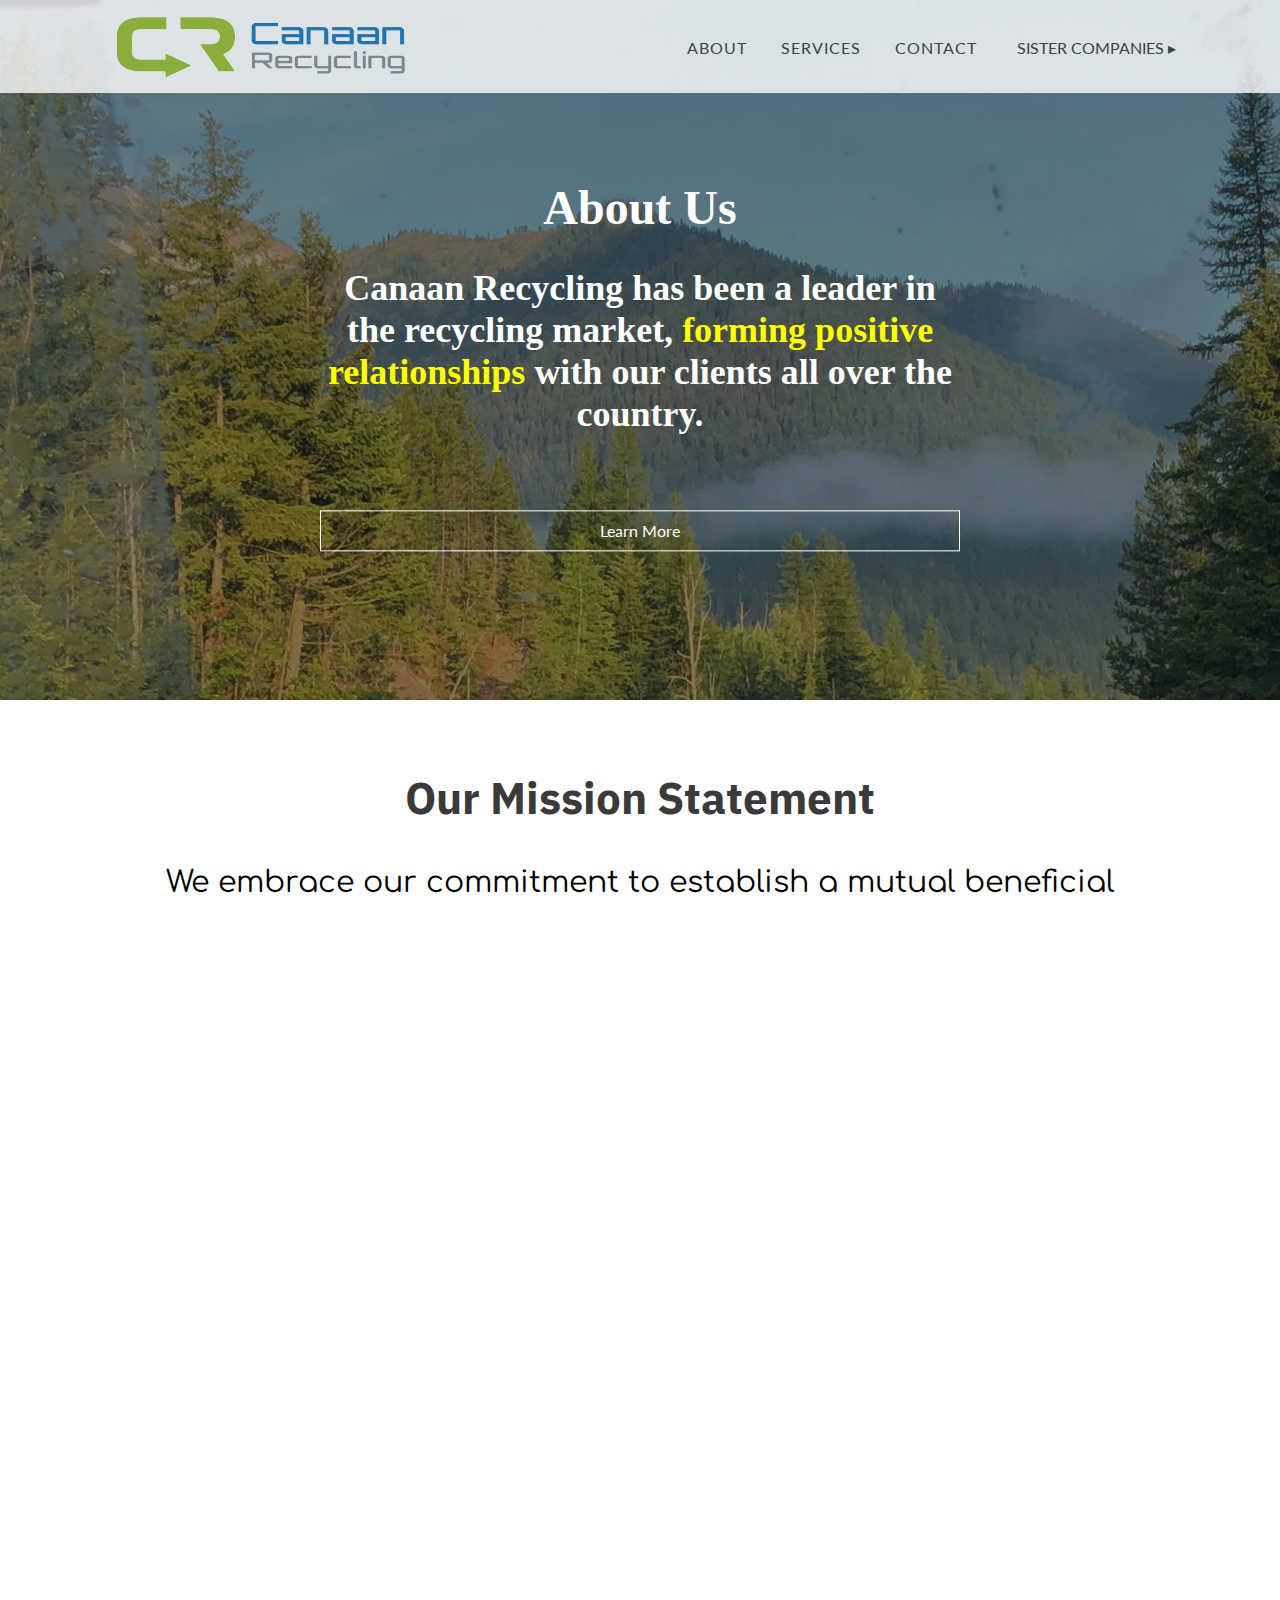
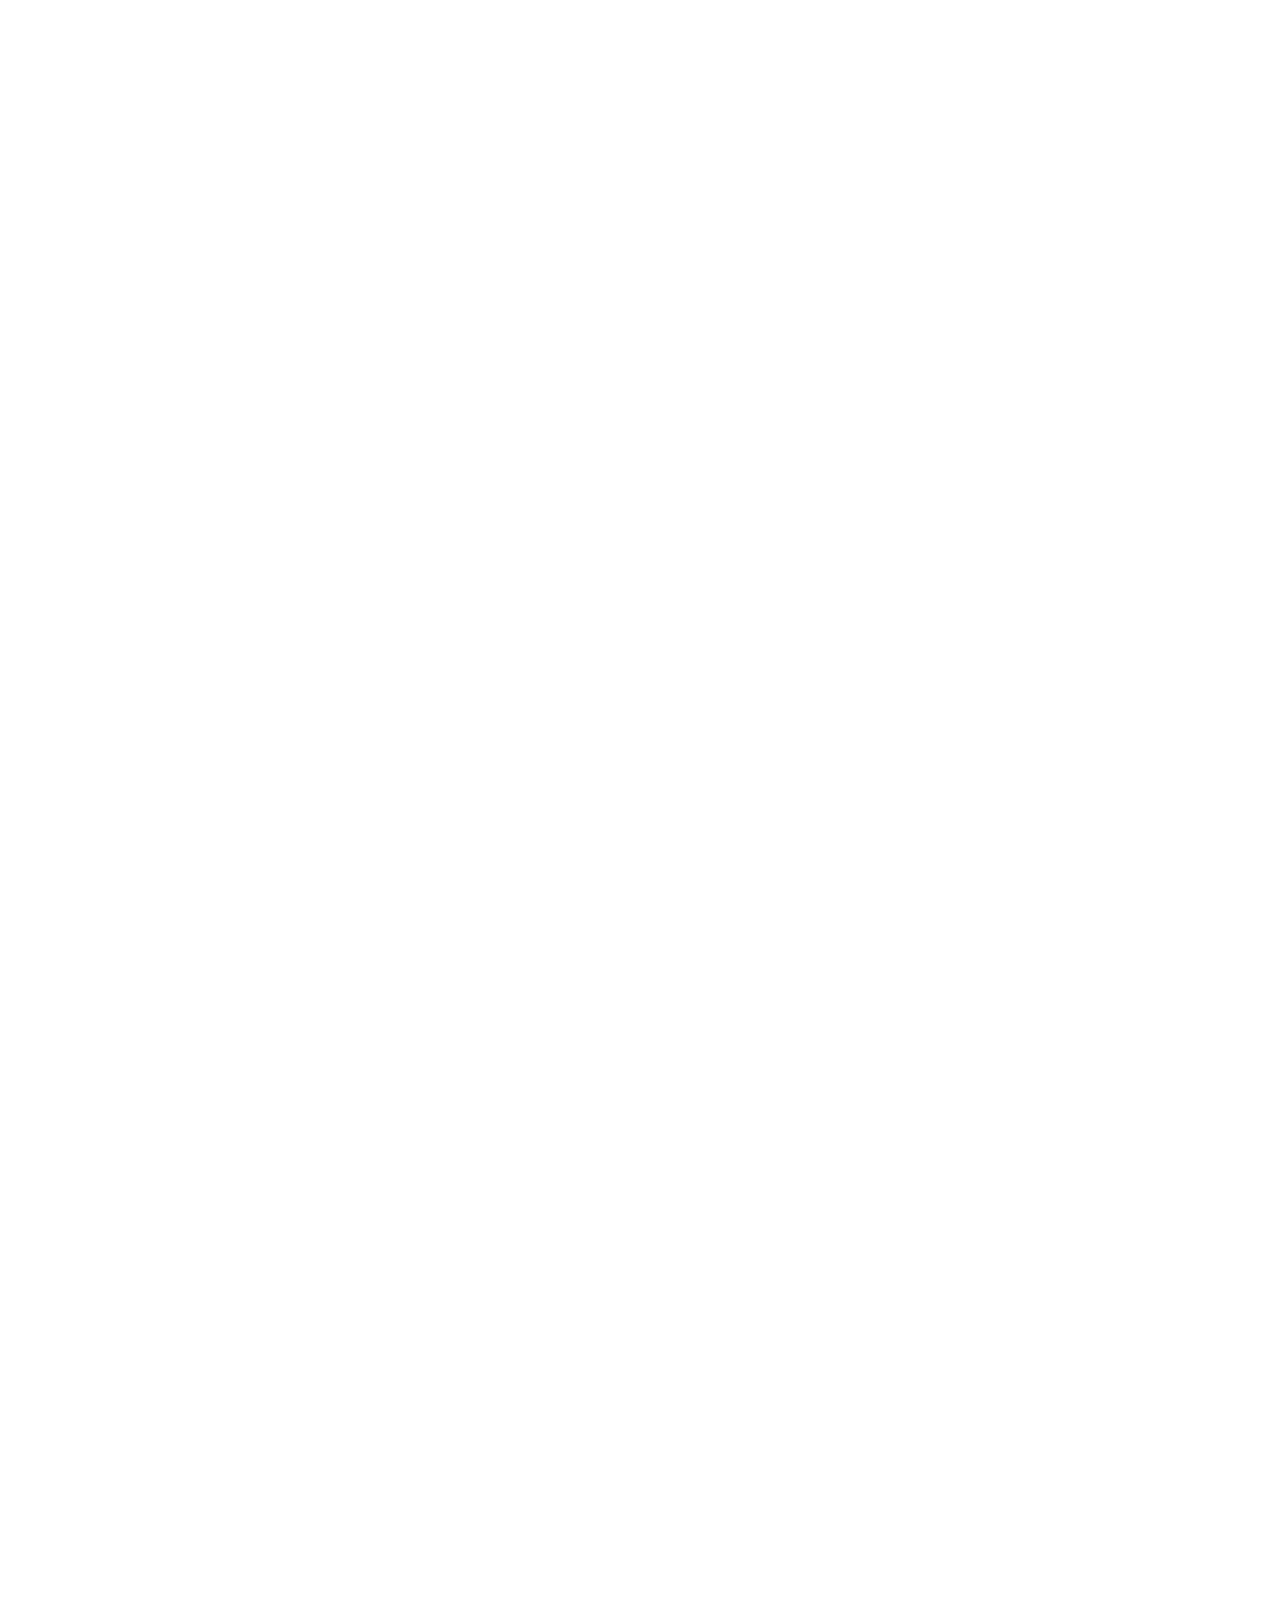
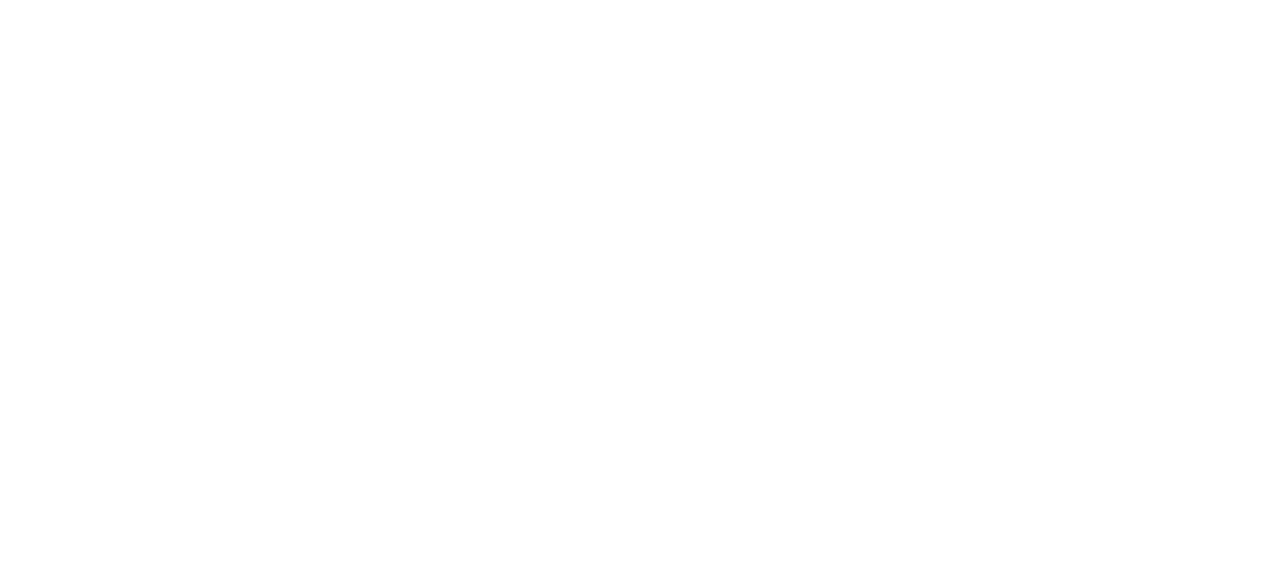
==== commit 83cf7176: "Finished Demo" ====
--- a/html/about.html
+++ b/html/about.html
@@ -5,7 +5,7 @@
     <meta charset="utf-8">
     <title>Canaan Recycling - About Us</title>
 
-    <link rel="icon" href="images/cxlogo.png">
+    <link rel="icon" href="../images/cr-logo-title.png">
     <!-- <link rel="stylesheet" media="screen and (min-width: 100px) and (max-width: 380px)" type="text/css" href="styles/mobileStyleSheet.css"> -->
     <link rel="stylesheet" type="text/css"
           href="../css/styles.css">
@@ -29,8 +29,8 @@
 
         <ul class="navbar-nav">
             <li><a href=../html/about.html>ABOUT</a></li>
-            <li><a href="#">SERVICES</a></li>
-            <li><a href="#">CONTACT</a></li>
+            <li><a href="../html/services.html">SERVICES</a></li>
+            <li><a href="../html/contact.html">CONTACT</a></li>
             <li>
                 <!--<a href="http://www.canaanxpress.com" target="_blank">SISTER COMPANIES</a>-->
                 <div class="dropdown">
@@ -64,21 +64,24 @@
             <p>We embrace our commitment to establish a mutual beneficial relationship with
             our supplier on a long term basis.</p>
         </div>
-        <div class="third-div">
-            <div class="left-div" style="position: relative;">
+
+        <div style="background: #1C73B8;">
+        <div class="third-div" style="background: #1C73B8; padding-top: 50px; padding-bottom: 40px;">
+            <div class="left-div" style="position: relative; background: #1C73B8; padding-bottom: 40px;">
                 <h2 style="margin-top: 0;" id="h2-next-to-seal">Canaan Recycling</h2>
-                <p class="about-text">Canaan Recycling is a diversified recycling firm that produces and transacts
+                <p class="about-text" style="color: #fff;">Canaan Recycling is a diversified recycling firm that produces and transacts
                     fiber materials among domestic and international markets. </p>
-                <p class="about-text" style="margin-bottom: 40px;"> Representatives of our company understand the dynamics of this industry
+                <p class="about-text" style="margin-bottom: 40px; color: #fff;"> Representatives of our company understand the dynamics of this industry
                     and our analysis on commodity trends secure competitive prices for both up
                     and downswing markets.</p>
                 <a class="contact-us-btn" href="../html/contact.html">Contact Us</a>
-            </div><div class="right-div">
+            </div><div class="right-div" style="background: #1C73B8;">
             <img src="../images/sunset.jpeg" alt="Assorted Material photo">
         </div>
         </div>
+        </div>
 
-        <div class="fourth-div">
+        <div class="fourth-div" style=" margin: 40px auto 0 auto;">
             <div class="right-div" id="right-id">
                 <img src="../images/occ.jpg" alt="material">
             </div><div class="left-div">
@@ -91,7 +94,7 @@
             </div>
         </div>
 
-        <div class="bar-div">
+        <div class="bar-div" style="margin-bottom: 0px; margin-top: 60px;">
             <ul>
                 <li>Old Corrugated Containers (OCC)</li>
                 <li>Old News Papers (ONP)</li>
@@ -99,28 +102,30 @@
                 <li>Office Paper</li>
                 <li id="jumpToChart">Hard White</li>
             </ul>
-            <p style="padding-bottom: 40px; padding-left: 10px;">And many more!</p>
+            <p style="padding-bottom: 40px; padding-left: 10px; color: #96BD2C; margin-bottom: 0px;">And many more!</p>
         </div>
-        <div class="fifth-div">
-            <div class="left-div">
-                <h2 style="margin-top: 0;">Solid Domestic & International Networks</h2>
-                <p class="about-text">We are proud to be a leading supplier to China, currently the most active and
+        <div style="background: #96BD2C; padding: 30px;">
+        <div class="fifth-div" style="background: #96BD2C; margin-top: 40px; margin-bottom: 40px;">
+            <div class="left-div" style="background: #96BD2C;">
+                <h2 style="margin-top: 0; color: #1C73B8;">Solid Domestic Networks</h2>
+                <p class="about-text" style="color: #fff;">We are proud to be a leading supplier to China, currently the most active and
                 opportunistic market in recycling. We've established solid international relationships
                 with Asia, India, Malaysia, and Europe, which allowed our potential to grow in
                 paper tonnage and customer/supplier base.</p>
-                <p class="about-text">Canaan Recycling is confident in its domestic
+                <p class="about-text" style="color: #fff;">Canaan Recycling is confident in its domestic
                 services offered throughout the United States and Canada. Numerous mills support
                 us in addition to our regular business with America: the behemoth of the recycling industry.
                 These connections demonstrate our capability as an entrepreneur and therefore will guarantee
                 your complete satisfaction with our service.</p>
-            </div><div class="right-div" id="twoPics">
+            </div><div class="right-div" id="twoPics" style="background: #96BD2C;">
             <img src="../images/truck-shot.jpeg" alt="Company Flowchart" style="margin-bottom: 30px;">
-            <img src="../images/garbage.jpg" alt="Containers Open Sky" id="bottomPic">
+            <img src="../images/material.jpg" alt="Containers Open Sky" id="bottomPic">
+        </div>
         </div>
         </div>
         <div class="sixth-div">
             <div class="right-div" id="right-id-2">
-                <img src="../images/jimmy-and-guy.png" alt="Containers Open Sky Photo" style="margin-top: 10px;">
+                <img src="../images/open-road2.jpg" alt="Containers Open Sky Photo" style="margin-top: 10px;">
             </div><div class="left-div">
             <h2>Growth with Dedication</h2>
             <p class="about-text">As Canaan Recycling continues as a strong leader in the
--- a/css/styles.css
+++ b/css/styles.css
@@ -375,8 +375,8 @@
 }
 
 .left-div h2 {
-    font-family: 'IBM Plex Sans', sans-serif;
-    color: #339933;
+    font-family: 'Quicksand', sans-serif;
+    color: #96BD2C;
     font-size: 38px;
 }
 
@@ -396,6 +396,14 @@
     font-size: 24px;
     margin-right: 20px;
     line-height: 30px;
+}
+
+.about-text-white{
+    font-family: 'Quicksand', sans-serif;
+    font-size: 24px;
+    margin-right: 20px;
+    line-height: 30px;
+    color: #fff;
 }
 
 .right-div{
@@ -477,7 +485,7 @@
 }
 
 .column-div{
-    margin: 100px auto 0 auto;
+    margin: 50px auto 0 auto;
     max-width: 1370px;
     vertical-align: top;
     text-align: center;
@@ -486,7 +494,7 @@
 .column-div h1{
     font-family: 'IBM Plex Sans', sans-serif;
     font-size: 46px;
-    color: #339933;
+    color: #96BD2C;
 }
 
 .column{
@@ -496,12 +504,11 @@
     height: 100%;
     width: 301px;
     vertical-align: top;
-    background: #fff;
 }
 
 #column-id{
     min-width: 290px;
-    background: #3a3a3a;
+    background: #1C73B8;
     margin: 45px;
     border: 1px #fff solid;
     padding: 20px;
@@ -509,7 +516,7 @@
 
 .column p{
     font-family: 'Questrial', sans-serif;
-    color: #3A3A3A;
+    color: #fff;
     font-size: 22px;
     text-align: center;
 }
@@ -539,8 +546,8 @@
 }
 
 .icon{
-    height: 35px;
-    width: 35px;
+    height: 25px;
+    width: 40px;
     vertical-align: middle;
     margin-right: 12px;
 }
@@ -586,6 +593,15 @@
     background-size: cover;
 }
 
+.services-img-container {
+    margin: 0 auto 50px auto;
+    position: relative;
+    text-align: center;
+    min-height: 400px;
+    background-image: url('../images/truck-shot.jpeg');
+    background-size: cover;
+}
+
 .tint{
     width: 100%;
     height: 100%;
@@ -610,6 +626,15 @@
     font-size: 42px;
     color: #3a3a3a;
     padding-top: 60px;
+    margin-top: 80px;
+}
+
+.buyers{
+    font-family: 'Quicksand', sans-serif;
+    font-size: 42px;
+    color: #96BD2C;
+    padding-top: 60px;
+    margin-top: 80px;
 }
 
 .centered {
@@ -670,7 +695,7 @@
 
 .phone-num:hover{
     transition: 0.4s ease;
-    color: #00cc00;
+    color: #96BD2C;
 }
 
 .directions-btn{
@@ -689,16 +714,16 @@
 }
 
 .directions-btn:hover{
-    border-color: #00cc00;
-    color: #00cc00;
+    background: #96BD2C;
+    border-color: #96BD2C;
     transition: 0.4s ease;
 }
 
 .contact-us-btn{
-    border: 1px #3a3a3a solid;
+    border: 1px #fff solid;
     font-family: 'Quicksand', sans-serif;
     margin-left: 3px;
-    color: #3a3a3a;
+    color: #fff;
     text-align: center;
     padding: 15px 50px;
     font-size: 24px;
@@ -706,13 +731,13 @@
 
 .contact-us-btn:visited{
     background: #fff;
-    -webkit-text-fill-color: #3a3a3a;
+    -webkit-text-fill-color: #fff;
     transition: 0.4s ease;
 }
 
 .contact-us-btn:hover{
-    background: #3a3a3a;
-    -webkit-text-fill-color: #00cc00;
+    border-color: #96BD2C;
+    -webkit-text-fill-color: #96BD2C;
     transition: 0.4s ease;
 }
 
@@ -733,9 +758,10 @@
 }
 
 .email-btn:hover{
-    background: #3a3a3a;
+    background: #1C73B8;
     color: #fff;
     transition: 0.4s ease;
+    border-color: #1C73B8;
 }
 
 .contact-main{
@@ -775,15 +801,14 @@
     width: 163px;
     height: 40px;
     font-family: 'Lato', sans-serif;
-    background-color: #3a3a3a;
+    background-color: #96BD2C;
     color: #fff;
     font-size: 16px;
-    border: 1px #fff solid;
+    border: 1px #96BD2C solid;
 }
 
 #contactForm button:hover{
-    border-color: #00cc00;
-    color: #00cc00;
+    opacity: 0.7;
     transition: 0.4s ease;
     cursor: pointer;
 }
@@ -828,17 +853,24 @@
     -moz-transition: opacity 400ms ease-in;
     transition: opacity 400ms ease-in;
     pointer-events: none;
+    overflow-y: auto;
 }
 
 .modalDialog div h2{
     font-family: 'Comfortaa', cursive;
     font-size: 26px;
+    color: #96BD2C;
 }
 
 .modalDialog div p{
     font-family: 'Quicksand', sans-serif;
     line-height: 30px;
     font-size: 20px;
+    color: #fff;
+}
+
+.modalDialog div a{
+    background: #96BD2C;
 }
 
 .modalDialog:target {
@@ -852,7 +884,7 @@
     margin: 10% auto;
     padding: 5px 20px 13px 20px;
     /*background: -moz-linear-gradient(#fff, #999);*/
-    background: #d9d9d9;
+    background: #1C73B8;
     /*background: -o-linear-gradient(#fff, #999);*/
 }
 
@@ -1001,6 +1033,10 @@
         padding-right: 53px;
         margin: 0 auto;
     }
+
+    #third-div-shrink{
+        padding-bottom: 40px;
+    }
     .right-div {
         margin-top: 40px;
         max-width: 590px;
@@ -1044,7 +1080,7 @@
     }
 }
 
-@media only screen and (max-width: 1036px){
+@media only screen and (max-width: 1144px){
     label {
         display: block;
         cursor: pointer;
@@ -1056,6 +1092,10 @@
 
     }
 
+    .dropbtn{
+        margin-right: 40px;
+    }
+
     label:active {
         background: #3a3a3a;
         color: #fff;
@@ -1120,10 +1160,56 @@
     }
 }
 
+@media only screen and (max-width: 609px){
+    .centered{
+        margin-top: 20px;
+    }
+}
+
+@media only screen and (max-width: 525px){
+    .centered{
+        margin-top: 41px;
+    }
+}
+
+@media only screen and (max-width: 513px){
+    .centered{
+        margin-top: 62px;
+    }
+}
+
+@media only screen and (max-width: 510px){
+    .nav-logo-div a img{
+        width: 200px;
+        height: 50px;
+    }
+
+    .nav-header{
+        min-height: 93px;
+    }
+
+    .nav-logo-div a img{
+        margin-top: 15px;
+    }
+}
+
+@media only screen and (max-width: 467px){
+    .centered{
+        margin-top: 85px;
+    }
+}
+
+@media only screen and (max-width: 415px){
+    .nav-logo-div a img{
+        width: 200px;
+        height: 50px;
+    }
+}
+
 @media only screen and (max-width: 321px){
     .nav-logo-div a img{
-        height: 55px;
-        width: 90px;
+        height: 50px;
+        width: 150px;
         margin-left: 10px;
     }
     .nav-logo-div{
@@ -1381,8 +1467,8 @@
 
 @media only screen and (max-width: 361px){
     .nav-logo-div a img{
-        height: 55px;
-        width: 90px;
+        height: 50px;
+        width: 150px;
         margin-left: 10px;
     }
     .nav-logo-div{
@@ -1611,8 +1697,8 @@
 
 @media only screen and (max-width: 375px){
     .nav-logo-div a img{
-        height: 55px;
-        width: 90px;
+        height: 50px;
+        width: 150px;
         margin-left: 10px;
     }
     .nav-logo-div{
@@ -1824,8 +1910,8 @@
 
 @media only screen and (max-width: 414px){
     .nav-logo-div a img{
-        height: 55px;
-        width: 90px;
+        height: 50px;
+        width: 150px;
         margin-left: 10px;
     }
     .nav-logo-div{
